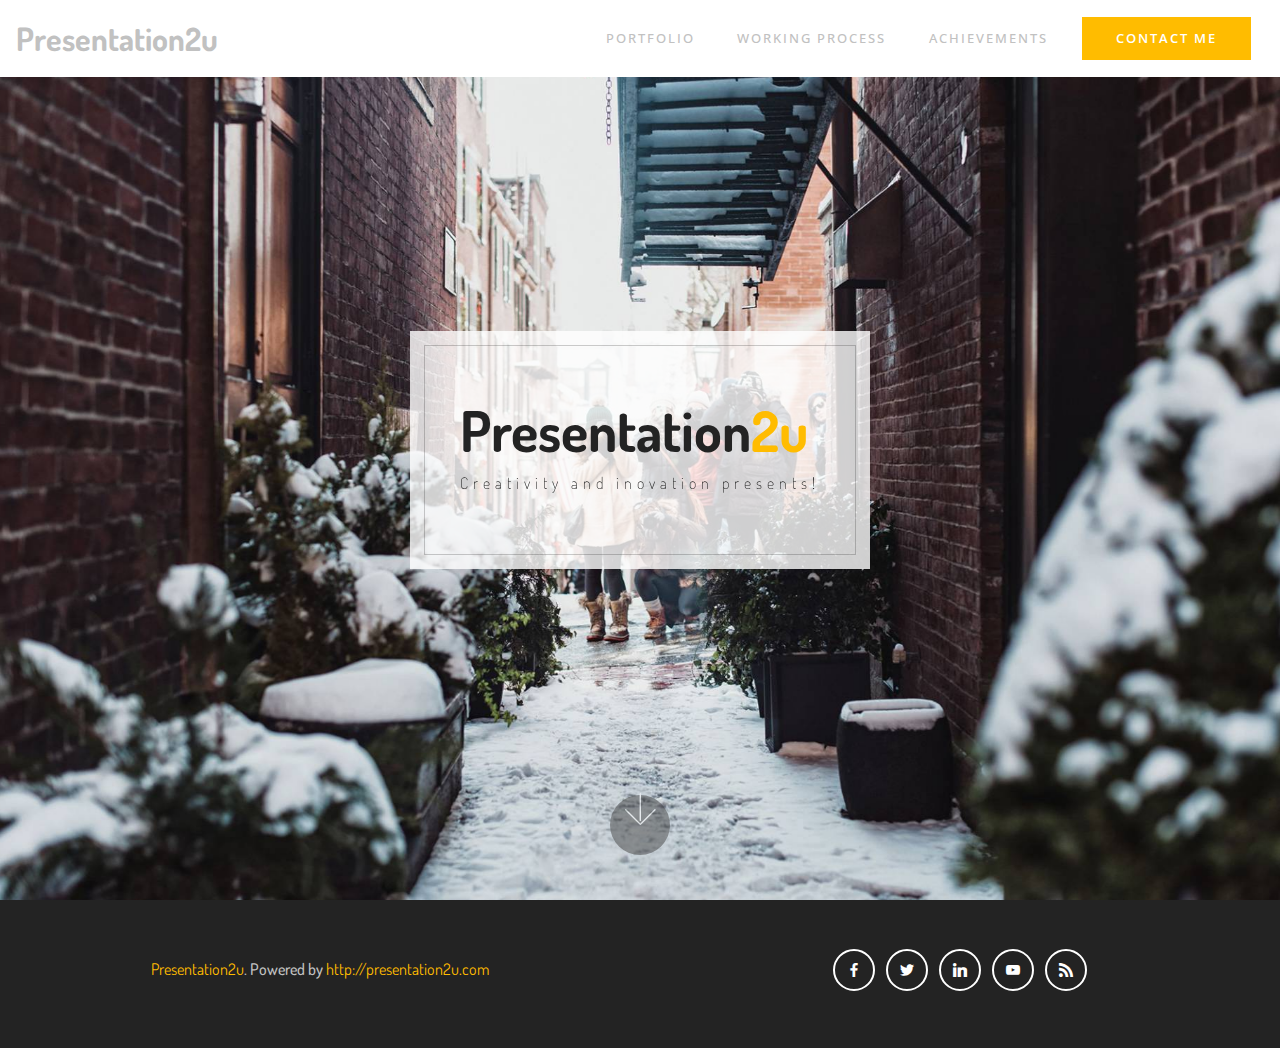
==== index.html @ e7192327 "create github pages" ====
<!DOCTYPE html>
<html>
<head>
  <!-- Site made with Mobirise Website Builder v4.4.0, https://mobirise.com -->
  <meta charset="UTF-8">
  <meta http-equiv="X-UA-Compatible" content="IE=edge">
  <meta name="generator" content="Mobirise v4.4.0, mobirise.com">
  <meta name="viewport" content="width=device-width, initial-scale=1">
  <link rel="shortcut icon" href="assets/images/202-copy-128x66.png" type="image/x-icon">
  <meta name="description" content="">
  <title>Home</title>
  <link rel="stylesheet" href="assets/web/assets/mobirise-icons/mobirise-icons.css">
  <link rel="stylesheet" href="assets/tether/tether.min.css">
  <link rel="stylesheet" href="assets/bootstrap/css/bootstrap.min.css">
  <link rel="stylesheet" href="assets/bootstrap/css/bootstrap-grid.min.css">
  <link rel="stylesheet" href="assets/bootstrap/css/bootstrap-reboot.min.css">
  <link rel="stylesheet" href="assets/socicon/css/styles.css">
  <link rel="stylesheet" href="assets/dropdown/css/style.css">
  <link rel="stylesheet" href="assets/theme/css/style.css">
  <link rel="stylesheet" href="assets/mobirise/css/mbr-additional.css" type="text/css">
  
  
  
</head>
<body>
<section class="menu cid-qBYhRzwflp" once="menu" id="menu2-0" data-rv-view="32">

    
    

    <nav class="navbar navbar-dropdown navbar-fixed-top navbar-expand-lg">
        <div class="navbar-brand">
            
            <span class="navbar-caption-wrap"><a class="navbar-caption text-warning display-2" href="https://mobirise.com">
                    Presentation2u</a></span>
        </div>
        <button class="navbar-toggler" type="button" data-toggle="collapse" data-target="#navbarSupportedContent" aria-controls="navbarNavAltMarkup" aria-expanded="false" aria-label="Toggle navigation">
            <div class="hamburger">
                <span></span>
                <span></span>
                <span></span>
                <span></span>
            </div>
        </button>
      <div class="collapse navbar-collapse" id="navbarSupportedContent">
            <ul class="navbar-nav nav-dropdown" data-app-modern-menu="true"><li class="nav-item">
                    <a class="nav-link link text-warning display-4" href="http://presentation2u.com/">PORTFOLIO</a>
                </li>
                <li class="nav-item">
                    <a class="nav-link link text-warning display-4" href="http://presentation2u.com/">WORKING PROCESS</a>
                </li>
                <li class="nav-item">
                    <a class="nav-link link text-warning display-4" href="http://presentation2u.com/">ACHIEVEMENTS</a>
                </li></ul>
            <div class="navbar-buttons mbr-section-btn"><a class="btn btn-md btn-primary display-4" href="page1.html">
                    CONTACT ME
                </a></div>
      </div>
    </nav>
</section>

<section class="cid-qBYjPBxUb4 mbr-fullscreen mbr-parallax-background" id="header1-7" data-rv-view="34">

    

    
    <div class="container text-center" data-stellar-background-ratio=".5">
      <div class="row slider-wrapper">
        <div class="col-md-12">
            <div class="slider-text  slider-text-two">
              <h2 class="mbr-section-title mbr-fonts-style mbr-bold align-center display-1">Presentation<span>2u</span>&nbsp;</h2>
              <h4 class="mbr-text mbr-fonts-style align-center display-7">Creativity and inovation presents!<br></h4><h4>
            </h4></div>
        </div>
      </div>
    </div>
    <div class="mbr-arrow hidden-sm-down" aria-hidden="true">
        <a href="#next">
            <i class="mbri-down mbr-iconfont"></i>
        </a>
    </div>
</section>

<section class="cid-qBYjPQIEq2" id="footer2-8" data-rv-view="37">

    

    
       <div class="container-fluid text-center">
           <div class="row justify-content-center">
             <div class="col-md-6 col-sm-12">
                 <h3 class="inner-text mbr-fonts-style content-text display-7">
                    <a href="http://presentation2u.com/" class="text-primary">Presentation2u</a>. Powered by <a href="http://presentation2u.com/" class="text-primary">http://presentation2u.com</a>
                 </h3>
             </div>
             <div class="social-media col-md-6 col-sm-12">
                  <ul>
                      <li>
                        <a class="icon-transition" href="#">
                          <span class="mbr-iconfont socicon-facebook socicon" media-simple="true"></span>
                        </a>
                      </li>
                      <li>
                        <a class="icon-transition" href="#">
                          <span class="mbr-iconfont socicon-twitter socicon" media-simple="true"></span>
                        </a>
                      </li>
                      <li>
                        <a class="icon-transition" href="#">
                          <span class="mbr-iconfont socicon-linkedin socicon" media-simple="true"></span>
                        </a>
                      </li>
                      <li>
                        <a class="icon-transition" href="#">
                          <span class="mbr-iconfont socicon-youtube socicon" media-simple="true"></span>
                        </a>
                      </li>
                      <li>
                        <a class="icon-transition" href="#">
                          <span class="mbr-iconfont socicon-rss socicon" style="" media-simple="true"></span>
                        </a>
                      </li>
                   </ul>
              </div>
    </div>
       </div>

</section>


  <script src="assets/web/assets/jquery/jquery.min.js"></script>
  <script src="assets/popper/popper.min.js"></script>
  <script src="assets/tether/tether.min.js"></script>
  <script src="assets/bootstrap/js/bootstrap.min.js"></script>
  <script src="assets/smooth-scroll/smooth-scroll.js"></script>
  <script src="assets/touch-swipe/jquery.touch-swipe.min.js"></script>
  <script src="assets/jarallax/jarallax.min.js"></script>
  <script src="assets/social-likes/social-likes.js"></script>
  <script src="assets/dropdown/js/script.min.js"></script>
  <script src="assets/theme/js/script.js"></script>
  
  
</body>
</html>
---- assets/web/assets/mobirise-icons/mobirise-icons.css ----
@font-face {
  font-family: 'MobiriseIcons';
  src:  url('mobirise-icons.eot?spat4u');
  src:  url('mobirise-icons.eot?spat4u#iefix') format('embedded-opentype'),
    url('mobirise-icons.ttf?spat4u') format('truetype'),
    url('mobirise-icons.woff?spat4u') format('woff'),
    url('mobirise-icons.svg?spat4u#MobiriseIcons') format('svg');
  font-weight: normal;
  font-style: normal;
}

[class^="mbri-"], [class*=" mbri-"] {
  /* use !important to prevent issues with browser extensions that change fonts */
  font-family: MobiriseIcons !important;
  speak: none;
  font-style: normal;
  font-weight: normal;
  font-variant: normal;
  text-transform: none;
  line-height: 1;

  /* Better Font Rendering =========== */
  -webkit-font-smoothing: antialiased;
  -moz-osx-font-smoothing: grayscale;
}

.mbri-add-submenu:before {
  content: "\e900";
}
.mbri-alert:before {
  content: "\e901";
}
.mbri-align-center:before {
  content: "\e902";
}
.mbri-align-justify:before {
  content: "\e903";
}
.mbri-align-left:before {
  content: "\e904";
}
.mbri-align-right:before {
  content: "\e905";
}
.mbri-android:before {
  content: "\e906";
}
.mbri-apple:before {
  content: "\e907";
}
.mbri-arrow-down:before {
  content: "\e908";
}
.mbri-arrow-next:before {
  content: "\e909";
}
.mbri-arrow-prev:before {
  content: "\e90a";
}
.mbri-arrow-up:before {
  content: "\e90b";
}
.mbri-bold:before {
  content: "\e90c";
}
.mbri-bookmark:before {
  content: "\e90d";
}
.mbri-bootstrap:before {
  content: "\e90e";
}
.mbri-briefcase:before {
  content: "\e90f";
}
.mbri-browse:before {
  content: "\e910";
}
.mbri-bulleted-list:before {
  content: "\e911";
}
.mbri-calendar:before {
  content: "\e912";
}
.mbri-camera:before {
  content: "\e913";
}
.mbri-cart-add:before {
  content: "\e914";
}
.mbri-cart-full:before {
  content: "\e915";
}
.mbri-cash:before {
  content: "\e916";
}
.mbri-change-style:before {
  content: "\e917";
}
.mbri-chat:before {
  content: "\e918";
}
.mbri-clock:before {
  content: "\e919";
}
.mbri-close:before {
  content: "\e91a";
}
.mbri-cloud:before {
  content: "\e91b";
}
.mbri-code:before {
  content: "\e91c";
}
.mbri-contact-form:before {
  content: "\e91d";
}
.mbri-credit-card:before {
  content: "\e91e";
}
.mbri-cursor-click:before {
  content: "\e91f";
}
.mbri-cust-feedback:before {
  content: "\e920";
}
.mbri-database:before {
  content: "\e921";
}
.mbri-delivery:before {
  content: "\e922";
}
.mbri-desktop:before {
  content: "\e923";
}
.mbri-devices:before {
  content: "\e924";
}
.mbri-down:before {
  content: "\e925";
}
.mbri-download:before {
  content: "\e989";
}
.mbri-drag-n-drop:before {
  content: "\e927";
}
.mbri-drag-n-drop2:before {
  content: "\e928";
}
.mbri-edit:before {
  content: "\e929";
}
.mbri-edit2:before {
  content: "\e92a";
}
.mbri-error:before {
  content: "\e92b";
}
.mbri-extension:before {
  content: "\e92c";
}
.mbri-features:before {
  content: "\e92d";
}
.mbri-file:before {
  content: "\e92e";
}
.mbri-flag:before {
  content: "\e92f";
}
.mbri-folder:before {
  content: "\e930";
}
.mbri-gift:before {
  content: "\e931";
}
.mbri-github:before {
  content: "\e932";
}
.mbri-globe:before {
  content: "\e933";
}
.mbri-globe-2:before {
  content: "\e934";
}
.mbri-growing-chart:before {
  content: "\e935";
}
.mbri-hearth:before {
  content: "\e936";
}
.mbri-help:before {
  content: "\e937";
}
.mbri-home:before {
  content: "\e938";
}
.mbri-hot-cup:before {
  content: "\e939";
}
.mbri-idea:before {
  content: "\e93a";
}
.mbri-image-gallery:before {
  content: "\e93b";
}
.mbri-image-slider:before {
  content: "\e93c";
}
.mbri-info:before {
  content: "\e93d";
}
.mbri-italic:before {
  content: "\e93e";
}
.mbri-key:before {
  content: "\e93f";
}
.mbri-laptop:before {
  content: "\e940";
}
.mbri-layers:before {
  content: "\e941";
}
.mbri-left-right:before {
  content: "\e942";
}
.mbri-left:before {
  content: "\e943";
}
.mbri-letter:before {
  content: "\e944";
}
.mbri-like:before {
  content: "\e945";
}
.mbri-link:before {
  content: "\e946";
}
.mbri-lock:before {
  content: "\e947";
}
.mbri-login:before {
  content: "\e948";
}
.mbri-logout:before {
  content: "\e949";
}
.mbri-magic-stick:before {
  content: "\e94a";
}
.mbri-map-pin:before {
  content: "\e94b";
}
.mbri-menu:before {
  content: "\e94c";
}
.mbri-mobile:before {
  content: "\e94d";
}
.mbri-mobile2:before {
  content: "\e94e";
}
.mbri-mobirise:before {
  content: "\e94f";
}
.mbri-more-horizontal:before {
  content: "\e950";
}
.mbri-more-vertical:before {
  content: "\e951";
}
.mbri-music:before {
  content: "\e952";
}
.mbri-new-file:before {
  content: "\e953";
}
.mbri-numbered-list:before {
  content: "\e954";
}
.mbri-opened-folder:before {
  content: "\e955";
}
.mbri-pages:before {
  content: "\e956";
}
.mbri-paper-plane:before {
  content: "\e957";
}
.mbri-paperclip:before {
  content: "\e958";
}
.mbri-photo:before {
  content: "\e959";
}
.mbri-photos:before {
  content: "\e95a";
}
.mbri-pin:before {
  content: "\e95b";
}
.mbri-play:before {
  content: "\e95c";
}
.mbri-plus:before {
  content: "\e95d";
}
.mbri-preview:before {
  content: "\e95e";
}
.mbri-print:before {
  content: "\e95f";
}
.mbri-protect:before {
  content: "\e960";
}
.mbri-question:before {
  content: "\e961";
}
.mbri-quote-left:before {
  content: "\e962";
}
.mbri-quote-right:before {
  content: "\e963";
}
.mbri-refresh:before {
  content: "\e964";
}
.mbri-responsive:before {
  content: "\e965";
}
.mbri-right:before {
  content: "\e966";
}
.mbri-rocket:before {
  content: "\e967";
}
.mbri-sad-face:before {
  content: "\e968";
}
.mbri-sale:before {
  content: "\e969";
}
.mbri-save:before {
  content: "\e96a";
}
.mbri-search:before {
  content: "\e96b";
}
.mbri-setting:before {
  content: "\e96c";
}
.mbri-setting2:before {
  content: "\e96d";
}
.mbri-setting3:before {
  content: "\e96e";
}
.mbri-share:before {
  content: "\e96f";
}
.mbri-shopping-bag:before {
  content: "\e970";
}
.mbri-shopping-basket:before {
  content: "\e971";
}
.mbri-shopping-cart:before {
  content: "\e972";
}
.mbri-sites:before {
  content: "\e973";
}
.mbri-smile-face:before {
  content: "\e974";
}
.mbri-speed:before {
  content: "\e975";
}
.mbri-star:before {
  content: "\e976";
}
.mbri-success:before {
  content: "\e977";
}
.mbri-sun:before {
  content: "\e978";
}
.mbri-sun2:before {
  content: "\e979";
}
.mbri-tablet:before {
  content: "\e97a";
}
.mbri-tablet-vertical:before {
  content: "\e97b";
}
.mbri-target:before {
  content: "\e97c";
}
.mbri-timer:before {
  content: "\e97d";
}
.mbri-to-ftp:before {
  content: "\e97e";
}
.mbri-to-local-drive:before {
  content: "\e97f";
}
.mbri-touch-swipe:before {
  content: "\e980";
}
.mbri-touch:before {
  content: "\e981";
}
.mbri-trash:before {
  content: "\e982";
}
.mbri-underline:before {
  content: "\e983";
}
.mbri-unlink:before {
  content: "\e984";
}
.mbri-unlock:before {
  content: "\e985";
}
.mbri-up-down:before {
  content: "\e986";
}
.mbri-up:before {
  content: "\e987";
}
.mbri-update:before {
  content: "\e988";
}
.mbri-upload:before {
 content: "\e926"; 
}
.mbri-user:before {
  content: "\e98a";
}
.mbri-user2:before {
  content: "\e98b";
}
.mbri-users:before {
  content: "\e98c";
}
.mbri-video:before {
  content: "\e98d";
}
.mbri-video-play:before {
  content: "\e98e";
}
.mbri-watch:before {
  content: "\e98f";
}
.mbri-website-theme:before {
  content: "\e990";
}
.mbri-wifi:before {
  content: "\e991";
}
.mbri-windows:before {
  content: "\e992";
}
.mbri-zoom-out:before {
  content: "\e993";
}
.mbri-redo:before {
  content: "\e994";
}
.mbri-undo:before {
  content: "\e995";
}
---- assets/socicon/css/styles.css ----
@charset "UTF-8";

@font-face {
  font-family: "socicon";
  src:url("../fonts/socicon.eot");
  src:url("../fonts/socicon.eot?#iefix") format("embedded-opentype"),
    url("../fonts/socicon.woff") format("woff"),
    url("../fonts/socicon.ttf") format("truetype"),
    url("../fonts/socicon.svg#socicon") format("svg");
  font-weight: normal;
  font-style: normal;

}

[data-icon]:before {
  font-family: "socicon" !important;
  content: attr(data-icon);
  font-style: normal !important;
  font-weight: normal !important;
  font-variant: normal !important;
  text-transform: none !important;
  speak: none;
  line-height: 1;
  -webkit-font-smoothing: antialiased;
  -moz-osx-font-smoothing: grayscale;
}

[class^="socicon-"]:before,
[class*=" socicon-"]:before {
  font-family: "socicon" !important;
  font-style: normal !important;
  font-weight: normal !important;
  font-variant: normal !important;
  text-transform: none !important;
  speak: none;
  line-height: 1;
  -webkit-font-smoothing: antialiased;
  -moz-osx-font-smoothing: grayscale;
}

.socicon-modelmayhem:before {
  content: "\e000";
}
.socicon-mixcloud:before {
  content: "\e001";
}
.socicon-drupal:before {
  content: "\e002";
}
.socicon-swarm:before {
  content: "\e003";
}
.socicon-istock:before {
  content: "\e004";
}
.socicon-yammer:before {
  content: "\e005";
}
.socicon-ello:before {
  content: "\e006";
}
.socicon-stackoverflow:before {
  content: "\e007";
}
.socicon-persona:before {
  content: "\e008";
}
.socicon-triplej:before {
  content: "\e009";
}
.socicon-houzz:before {
  content: "\e00a";
}
.socicon-rss:before {
  content: "\e00b";
}
.socicon-paypal:before {
  content: "\e00c";
}
.socicon-odnoklassniki:before {
  content: "\e00d";
}
.socicon-airbnb:before {
  content: "\e00e";
}
.socicon-periscope:before {
  content: "\e00f";
}
.socicon-outlook:before {
  content: "\e010";
}
.socicon-coderwall:before {
  content: "\e011";
}
.socicon-tripadvisor:before {
  content: "\e012";
}
.socicon-appnet:before {
  content: "\e013";
}
.socicon-goodreads:before {
  content: "\e014";
}
.socicon-tripit:before {
  content: "\e015";
}
.socicon-lanyrd:before {
  content: "\e016";
}
.socicon-slideshare:before {
  content: "\e017";
}
.socicon-buffer:before {
  content: "\e018";
}
.socicon-disqus:before {
  content: "\e019";
}
.socicon-vkontakte:before {
  content: "\e01a";
}
.socicon-whatsapp:before {
  content: "\e01b";
}
.socicon-patreon:before {
  content: "\e01c";
}
.socicon-storehouse:before {
  content: "\e01d";
}
.socicon-pocket:before {
  content: "\e01e";
}
.socicon-mail:before {
  content: "\e01f";
}
.socicon-blogger:before {
  content: "\e020";
}
.socicon-technorati:before {
  content: "\e021";
}
.socicon-reddit:before {
  content: "\e022";
}
.socicon-dribbble:before {
  content: "\e023";
}
.socicon-stumbleupon:before {
  content: "\e024";
}
.socicon-digg:before {
  content: "\e025";
}
.socicon-envato:before {
  content: "\e026";
}
.socicon-behance:before {
  content: "\e027";
}
.socicon-delicious:before {
  content: "\e028";
}
.socicon-deviantart:before {
  content: "\e029";
}
.socicon-forrst:before {
  content: "\e02a";
}
.socicon-play:before {
  content: "\e02b";
}
.socicon-zerply:before {
  content: "\e02c";
}
.socicon-wikipedia:before {
  content: "\e02d";
}
.socicon-apple:before {
  content: "\e02e";
}
.socicon-flattr:before {
  content: "\e02f";
}
.socicon-github:before {
  content: "\e030";
}
.socicon-renren:before {
  content: "\e031";
}
.socicon-friendfeed:before {
  content: "\e032";
}
.socicon-newsvine:before {
  content: "\e033";
}
.socicon-identica:before {
  content: "\e034";
}
.socicon-bebo:before {
  content: "\e035";
}
.socicon-zynga:before {
  content: "\e036";
}
.socicon-steam:before {
  content: "\e037";
}
.socicon-xbox:before {
  content: "\e038";
}
.socicon-windows:before {
  content: "\e039";
}
.socicon-qq:before {
  content: "\e03a";
}
.socicon-douban:before {
  content: "\e03b";
}
.socicon-meetup:before {
  content: "\e03c";
}
.socicon-playstation:before {
  content: "\e03d";
}
.socicon-android:before {
  content: "\e03e";
}
.socicon-snapchat:before {
  content: "\e03f";
}
.socicon-twitter:before {
  content: "\e040";
}
.socicon-facebook:before {
  content: "\e041";
}
.socicon-googleplus:before {
  content: "\e042";
}
.socicon-pinterest:before {
  content: "\e043";
}
.socicon-foursquare:before {
  content: "\e044";
}
.socicon-yahoo:before {
  content: "\e045";
}
.socicon-skype:before {
  content: "\e046";
}
.socicon-yelp:before {
  content: "\e047";
}
.socicon-feedburner:before {
  content: "\e048";
}
.socicon-linkedin:before {
  content: "\e049";
}
.socicon-viadeo:before {
  content: "\e04a";
}
.socicon-xing:before {
  content: "\e04b";
}
.socicon-myspace:before {
  content: "\e04c";
}
.socicon-soundcloud:before {
  content: "\e04d";
}
.socicon-spotify:before {
  content: "\e04e";
}
.socicon-grooveshark:before {
  content: "\e04f";
}
.socicon-lastfm:before {
  content: "\e050";
}
.socicon-youtube:before {
  content: "\e051";
}
.socicon-vimeo:before {
  content: "\e052";
}
.socicon-dailymotion:before {
  content: "\e053";
}
.socicon-vine:before {
  content: "\e054";
}
.socicon-flickr:before {
  content: "\e055";
}
.socicon-500px:before {
  content: "\e056";
}
.socicon-wordpress:before {
  content: "\e058";
}
.socicon-tumblr:before {
  content: "\e059";
}
.socicon-twitch:before {
  content: "\e05a";
}
.socicon-8tracks:before {
  content: "\e05b";
}
.socicon-amazon:before {
  content: "\e05c";
}
.socicon-icq:before {
  content: "\e05d";
}
.socicon-smugmug:before {
  content: "\e05e";
}
.socicon-ravelry:before {
  content: "\e05f";
}
.socicon-weibo:before {
  content: "\e060";
}
.socicon-baidu:before {
  content: "\e061";
}
.socicon-angellist:before {
  content: "\e062";
}
.socicon-ebay:before {
  content: "\e063";
}
.socicon-imdb:before {
  content: "\e064";
}
.socicon-stayfriends:before {
  content: "\e065";
}
.socicon-residentadvisor:before {
  content: "\e066";
}
.socicon-google:before {
  content: "\e067";
}
.socicon-yandex:before {
  content: "\e068";
}
.socicon-sharethis:before {
  content: "\e069";
}
.socicon-bandcamp:before {
  content: "\e06a";
}
.socicon-itunes:before {
  content: "\e06b";
}
.socicon-deezer:before {
  content: "\e06c";
}
.socicon-telegram:before {
  content: "\e06e";
}
.socicon-openid:before {
  content: "\e06f";
}
.socicon-amplement:before {
  content: "\e070";
}
.socicon-viber:before {
  content: "\e071";
}
.socicon-zomato:before {
  content: "\e072";
}
.socicon-draugiem:before {
  content: "\e074";
}
.socicon-endomodo:before {
  content: "\e075";
}
.socicon-filmweb:before {
  content: "\e076";
}
.socicon-stackexchange:before {
  content: "\e077";
}
.socicon-wykop:before {
  content: "\e078";
}
.socicon-teamspeak:before {
  content: "\e079";
}
.socicon-teamviewer:before {
  content: "\e07a";
}
.socicon-ventrilo:before {
  content: "\e07b";
}
.socicon-younow:before {
  content: "\e07c";
}
.socicon-raidcall:before {
  content: "\e07d";
}
.socicon-mumble:before {
  content: "\e07e";
}
.socicon-medium:before {
  content: "\e06d";
}
.socicon-bebee:before {
  content: "\e07f";
}
.socicon-hitbox:before {
  content: "\e080";
}
.socicon-reverbnation:before {
  content: "\e081";
}
.socicon-formulr:before {
  content: "\e082";
}
.socicon-instagram:before {
  content: "\e057";
}
.socicon-battlenet:before {
  content: "\e083";
}
.socicon-chrome:before {
  content: "\e084";
}
.socicon-discord:before {
  content: "\e086";
}
.socicon-issuu:before {
  content: "\e087";
}
.socicon-macos:before {
  content: "\e088";
}
.socicon-firefox:before {
  content: "\e089";
}
.socicon-opera:before {
  content: "\e08d";
}
.socicon-keybase:before {
  content: "\e090";
}
.socicon-alliance:before {
  content: "\e091";
}
.socicon-livejournal:before {
  content: "\e092";
}
.socicon-googlephotos:before {
  content: "\e093";
}
.socicon-horde:before {
  content: "\e094";
}
.socicon-etsy:before {
  content: "\e095";
}
.socicon-zapier:before {
  content: "\e096";
}
.socicon-google-scholar:before {
  content: "\e097";
}
.socicon-researchgate:before {
  content: "\e098";
}
.socicon-wechat:before {
  content: "\e099";
}
.socicon-strava:before {
  content: "\e09a";
}
.socicon-line:before {
  content: "\e09b";
}
.socicon-lyft:before {
  content: "\e09c";
}
.socicon-uber:before {
  content: "\e09d";
}
.socicon-songkick:before {
  content: "\e09e";
}
.socicon-viewbug:before {
  content: "\e09f";
}
.socicon-googlegroups:before {
  content: "\e0a0";
}
.socicon-quora:before {
  content: "\e073";
}
.socicon-diablo:before {
  content: "\e085";
}
.socicon-blizzard:before {
  content: "\e0a1";
}
.socicon-hearthstone:before {
  content: "\e08b";
}
.socicon-heroes:before {
  content: "\e08a";
}
.socicon-overwatch:before {
  content: "\e08c";
}
.socicon-warcraft:before {
  content: "\e08e";
}
.socicon-starcraft:before {
  content: "\e08f";
}
.socicon-beam:before {
  content: "\e0a2";
}
.socicon-curse:before {
  content: "\e0a3";
}
.socicon-player:before {
  content: "\e0a4";
}
.socicon-streamjar:before {
  content: "\e0a5";
}
.socicon-nintendo:before {
  content: "\e0a6";
}
.socicon-hellocoton:before {
  content: "\e0a7";
}
---- assets/dropdown/css/style.css ----
.navbar-dropdown {
  left: 0;
  padding: 0;
  position: absolute;
  right: 0;
  top: 0;
  transition: all 0.45s ease;
  z-index: 1030;
  background: #282828; }
  .navbar-dropdown .navbar-logo {
    margin-right: 0.8rem;
    transition: margin 0.3s ease-in-out;
    vertical-align: middle; }
    .navbar-dropdown .navbar-logo img {
      height: 3.125rem;
      transition: all 0.3s ease-in-out; }
    .navbar-dropdown .navbar-logo.mbr-iconfont {
      font-size: 3.125rem;
      line-height: 3.125rem; }
  .navbar-dropdown .navbar-caption {
    font-weight: 700;
    white-space: normal;
    vertical-align: -4px;
    line-height: 3.125rem !important; }
    .navbar-dropdown .navbar-caption, .navbar-dropdown .navbar-caption:hover {
      color: inherit;
      text-decoration: none; }
  .navbar-dropdown .mbr-iconfont + .navbar-caption {
    vertical-align: -1px; }
  .navbar-dropdown.navbar-fixed-top {
    position: fixed; }
  .navbar-dropdown .navbar-brand span {
    vertical-align: -4px; }
  .navbar-dropdown.bg-color.transparent {
    background: none; }
  .navbar-dropdown.navbar-short .navbar-brand {
    padding: 0.625rem 0; }
    .navbar-dropdown.navbar-short .navbar-brand span {
      vertical-align: -1px; }
  .navbar-dropdown.navbar-short .navbar-caption {
    line-height: 2.375rem !important;
    vertical-align: -2px; }
  .navbar-dropdown.navbar-short .navbar-logo {
    margin-right: 0.5rem; }
    .navbar-dropdown.navbar-short .navbar-logo img {
      height: 2.375rem; }
    .navbar-dropdown.navbar-short .navbar-logo.mbr-iconfont {
      font-size: 2.375rem;
      line-height: 2.375rem; }
  .navbar-dropdown.navbar-short .mbr-table-cell {
    height: 3.625rem; }
  .navbar-dropdown .navbar-close {
    left: 0.6875rem;
    position: fixed;
    top: 0.75rem;
    z-index: 1000; }
  .navbar-dropdown .hamburger-icon {
    content: "";
    display: inline-block;
    vertical-align: middle;
    width: 16px;
    -webkit-box-shadow: 0 -6px 0 1px #282828,0 0 0 1px #282828,0 6px 0 1px #282828;
    -moz-box-shadow: 0 -6px 0 1px #282828,0 0 0 1px #282828,0 6px 0 1px #282828;
    box-shadow: 0 -6px 0 1px #282828,0 0 0 1px #282828,0 6px 0 1px #282828; }

.dropdown-menu .dropdown-toggle[data-toggle="dropdown-submenu"]::after {
  border-bottom: 0.35em solid transparent;
  border-left: 0.35em solid;
  border-right: 0;
  border-top: 0.35em solid transparent;
  margin-left: 0.3rem; }

.dropdown-menu .dropdown-item:focus {
  outline: 0; }

.nav-dropdown {
  font-size: 0.75rem;
  font-weight: 500;
  height: auto !important; }
  .nav-dropdown .nav-btn {
    padding-left: 1rem; }
  .nav-dropdown .link {
    margin: .667em 1.667em;
    font-weight: 500;
    padding: 0;
    transition: color .2s ease-in-out; }
    .nav-dropdown .link.dropdown-toggle {
      margin-right: 2.583em; }
      .nav-dropdown .link.dropdown-toggle::after {
        margin-left: .25rem;
        border-top: 0.35em solid;
        border-right: 0.35em solid transparent;
        border-left: 0.35em solid transparent;
        border-bottom: 0; }
      .nav-dropdown .link.dropdown-toggle[aria-expanded="true"] {
        margin: 0;
        padding: 0.667em 3.263em  0.667em 1.667em; }
  .nav-dropdown .link::after,
  .nav-dropdown .dropdown-item::after {
    color: inherit; }
  .nav-dropdown .btn {
    font-size: 0.75rem;
    font-weight: 700;
    letter-spacing: 0;
    margin-bottom: 0;
    padding-left: 1.25rem;
    padding-right: 1.25rem; }
  .nav-dropdown .dropdown-menu {
    border-radius: 0;
    border: 0;
    left: 0;
    margin: 0;
    padding-bottom: 1.25rem;
    padding-top: 1.25rem;
    position: relative; }
  .nav-dropdown .dropdown-submenu {
    margin-left: 0.125rem;
    top: 0; }
  .nav-dropdown .dropdown-item {
    font-weight: 500;
    line-height: 2;
    padding: 0.3846em 4.615em 0.3846em 1.5385em;
    position: relative;
    transition: color .2s ease-in-out, background-color .2s ease-in-out; }
    .nav-dropdown .dropdown-item::after {
      margin-top: -0.3077em;
      position: absolute;
      right: 1.1538em;
      top: 50%; }
    .nav-dropdown .dropdown-item:focus, .nav-dropdown .dropdown-item:hover {
      background: none; }

@media (max-width: 767px) {
  .nav-dropdown.navbar-toggleable-sm {
    bottom: 0;
    display: none;
    left: 0;
    overflow-x: hidden;
    position: fixed;
    top: 0;
    transform: translateX(-100%);
    -ms-transform: translateX(-100%);
    -webkit-transform: translateX(-100%);
    width: 18.75rem;
    z-index: 999; } }
.nav-dropdown.navbar-toggleable-xl {
  bottom: 0;
  display: none;
  left: 0;
  overflow-x: hidden;
  position: fixed;
  top: 0;
  transform: translateX(-100%);
  -ms-transform: translateX(-100%);
  -webkit-transform: translateX(-100%);
  width: 18.75rem;
  z-index: 999; }

.nav-dropdown-sm {
  display: block !important;
  overflow-x: hidden;
  overflow: auto;
  padding-top: 3.875rem; }
  .nav-dropdown-sm::after {
    content: "";
    display: block;
    height: 3rem;
    width: 100%; }
  .nav-dropdown-sm.collapse.in ~ .navbar-close {
    display: block !important; }
  .nav-dropdown-sm.collapsing, .nav-dropdown-sm.collapse.in {
    transform: translateX(0);
    -ms-transform: translateX(0);
    -webkit-transform: translateX(0);
    transition: all 0.25s ease-out;
    -webkit-transition: all 0.25s ease-out;
    background: #282828; }
  .nav-dropdown-sm.collapsing[aria-expanded="false"] {
    transform: translateX(-100%);
    -ms-transform: translateX(-100%);
    -webkit-transform: translateX(-100%); }
  .nav-dropdown-sm .nav-item {
    display: block;
    margin-left: 0 !important;
    padding-left: 0; }
  .nav-dropdown-sm .link,
  .nav-dropdown-sm .dropdown-item {
    border-top: 1px dotted rgba(255, 255, 255, 0.1);
    font-size: 0.8125rem;
    line-height: 1.6;
    margin: 0 !important;
    padding: 0.875rem 2.4rem 0.875rem 1.5625rem !important;
    position: relative;
    white-space: normal; }
    .nav-dropdown-sm .link:focus, .nav-dropdown-sm .link:hover,
    .nav-dropdown-sm .dropdown-item:focus,
    .nav-dropdown-sm .dropdown-item:hover {
      background: rgba(0, 0, 0, 0.2) !important;
      color: #c0a375; }
  .nav-dropdown-sm .nav-btn {
    position: relative;
    padding: 1.5625rem 1.5625rem 0 1.5625rem; }
    .nav-dropdown-sm .nav-btn::before {
      border-top: 1px dotted rgba(255, 255, 255, 0.1);
      content: "";
      left: 0;
      position: absolute;
      top: 0;
      width: 100%; }
    .nav-dropdown-sm .nav-btn + .nav-btn {
      padding-top: 0.625rem; }
      .nav-dropdown-sm .nav-btn + .nav-btn::before {
        display: none; }
  .nav-dropdown-sm .btn {
    padding: 0.625rem 0; }
  .nav-dropdown-sm .dropdown-toggle[data-toggle="dropdown-submenu"]::after {
    margin-left: .25rem;
    border-top: 0.35em solid;
    border-right: 0.35em solid transparent;
    border-left: 0.35em solid transparent;
    border-bottom: 0; }
  .nav-dropdown-sm .dropdown-toggle[data-toggle="dropdown-submenu"][aria-expanded="true"]::after {
    border-top: 0;
    border-right: 0.35em solid transparent;
    border-left: 0.35em solid transparent;
    border-bottom: 0.35em solid; }
  .nav-dropdown-sm .dropdown-menu {
    margin: 0;
    padding: 0;
    position: relative;
    top: 0;
    left: 0;
    width: 100%;
    border: 0;
    float: none;
    border-radius: 0;
    background: none; }
  .nav-dropdown-sm .dropdown-submenu {
    left: 100%;
    margin-left: 0.125rem;
    margin-top: -1.25rem;
    top: 0; }

.navbar-toggleable-sm .nav-dropdown .dropdown-menu {
  position: absolute; }

.navbar-toggleable-sm .nav-dropdown .dropdown-submenu {
  left: 100%;
  margin-left: 0.125rem;
  margin-top: -1.25rem;
  top: 0; }

.navbar-toggleable-sm.opened .nav-dropdown .dropdown-menu {
  position: relative; }

.navbar-toggleable-sm.opened .nav-dropdown .dropdown-submenu {
  left: 0;
  margin-left: 00rem;
  margin-top: 0rem;
  top: 0; }

.is-builder .nav-dropdown.collapsing {
  transition: none !important; }

/*# sourceMappingURL=style.css.map */
---- assets/theme/css/style.css ----
.engine {
	position: absolute;
	text-indent: -2400px;
	text-align: center;
	padding: 0;
	top: 0;
	left: -2400px;
}/*!
 * Mobirise v4 theme (https://mobirise.com/)
 * Copyright 2017 Mobirise
 */
section {
  background-color: #eeeeee; }

section,
.container,
.container-fluid {
  position: relative;
  word-wrap: break-word; }

a.mbr-iconfont:hover {
  text-decoration: none; }

.article .lead p, .article .lead ul, .article .lead ol, .article .lead pre, .article .lead blockquote {
  margin-bottom: 0; }

a {
  font-style: normal;
  font-weight: 400;
  cursor: pointer; }
  a, a:hover {
    text-decoration: none; }

figure {
  margin-bottom: 0; }

body {
  color: #232323; }

h1, h2, h3, h4, h5, h6,
.h1, .h2, .h3, .h4, .h5, .h6,
.display-1, .display-2, .display-3, .display-4 {
  line-height: 1;
  word-break: break-word;
  word-wrap: break-word; }

b, strong {
  font-weight: bold; }

blockquote {
  padding: 10px 0 10px 20px;
  position: relative;
  border-left: 2px solid;
  border-color: #ff3366; }

input:-webkit-autofill, input:-webkit-autofill:hover, input:-webkit-autofill:focus, input:-webkit-autofill:active {
  transition-delay: 9999s;
  transition-property: background-color, color; }

textarea[type="hidden"] {
  display: none; }

body {
  position: relative; }

section {
  background-position: 50% 50%;
  background-repeat: no-repeat;
  background-size: cover; }
  section .mbr-background-video,
  section .mbr-background-video-preview {
    position: absolute;
    bottom: 0;
    left: 0;
    right: 0;
    top: 0; }

.hidden {
  visibility: hidden; }

.mbr-z-index20 {
  z-index: 20; }

/*! Base colors */
.mbr-white {
  color: #ffffff; }

.mbr-black {
  color: #000000; }

.mbr-bg-white {
  background-color: #ffffff; }

.mbr-bg-black {
  background-color: #000000; }

/*! Text-aligns */
.align-left {
  text-align: left; }

.align-center {
  text-align: center; }

.align-right {
  text-align: right; }

@media (max-width: 767px) {
  .align-left, .align-center, .align-right, .mbr-section-btn, .mbr-section-title {
    text-align: center; } }
/*! Font-weight  */
.mbr-light {
  font-weight: 300; }

.mbr-regular {
  font-weight: 400; }

.mbr-semibold {
  font-weight: 500; }

.mbr-bold {
  font-weight: 700; }

/*! Media  */
.media-size-item {
  -webkit-flex: 1 1 auto;
  -moz-flex: 1 1 auto;
  -ms-flex: 1 1 auto;
  -o-flex: 1 1 auto;
  flex: 1 1 auto; }

.media-content {
  -webkit-flex-basis: 100%;
  flex-basis: 100%; }

.media-container-row {
  display: -ms-flexbox;
  display: -webkit-flex;
  display: flex;
  -webkit-flex-direction: row;
  -ms-flex-direction: row;
  flex-direction: row;
  -webkit-flex-wrap: wrap;
  -ms-flex-wrap: wrap;
  flex-wrap: wrap;
  -webkit-justify-content: center;
  -ms-flex-pack: center;
  justify-content: center;
  -webkit-align-content: center;
  -ms-flex-line-pack: center;
  align-content: center;
  -webkit-align-items: start;
  -ms-flex-align: start;
  align-items: start; }
  .media-container-row .media-size-item {
    width: 400px; }

.media-container-column {
  display: -ms-flexbox;
  display: -webkit-flex;
  display: flex;
  -webkit-flex-direction: column;
  -ms-flex-direction: column;
  flex-direction: column;
  -webkit-flex-wrap: wrap;
  -ms-flex-wrap: wrap;
  flex-wrap: wrap;
  -webkit-justify-content: center;
  -ms-flex-pack: center;
  justify-content: center;
  -webkit-align-content: center;
  -ms-flex-line-pack: center;
  align-content: center;
  -webkit-align-items: stretch;
  -ms-flex-align: stretch;
  align-items: stretch; }
  .media-container-column > * {
    width: 100%; }

@media (min-width: 992px) {
  .media-container-row {
    -webkit-flex-wrap: nowrap;
    -ms-flex-wrap: nowrap;
    flex-wrap: nowrap; } }
figure {
  overflow: hidden; }

figure[mbr-media-size] {
  transition: width 0.1s; }

.mbr-figure img, .mbr-figure iframe {
  display: block;
  width: 100%; }

.card {
  background-color: transparent;
  border: none; }

.card-img {
  text-align: center;
  flex-shrink: 0; }

.media {
  max-width: 100%;
  margin: 0 auto; }

.mbr-figure {
  -ms-flex-item-align: center;
  -ms-grid-row-align: center;
  -webkit-align-self: center;
  align-self: center; }

.media-container > div {
  max-width: 100%; }

.mbr-figure img, .card-img img {
  width: 100%; }

@media (max-width: 991px) {
  .media-size-item {
    width: auto !important; }

  .media {
    width: auto; }

  .mbr-figure {
    width: 100% !important; } }
/*! Buttons */
.mbr-section-btn {
  margin-left: -.25rem;
  margin-right: -.25rem;
  font-size: 0; }

nav .mbr-section-btn {
  margin-left: 0rem;
  margin-right: 0rem; }

/*! Btn icon margin */
.btn .mbr-iconfont, .btn.btn-sm .mbr-iconfont {
  cursor: pointer;
  margin-right: 0.5rem; }

.btn.btn-md .mbr-iconfont, .btn.btn-md .mbr-iconfont {
  margin-right: 0.8rem; }

.mbr-regular {
  font-weight: 400; }

.mbr-semibold {
  font-weight: 500; }

.mbr-bold {
  font-weight: 700; }

[type="submit"] {
  -webkit-appearance: none; }

/*! Full-screen */
.mbr-fullscreen .mbr-overlay {
  min-height: 100vh; }

.mbr-fullscreen {
  display: flex;
  display: -webkit-flex;
  display: -moz-flex;
  display: -ms-flex;
  display: -o-flex;
  align-items: center;
  -webkit-align-items: center;
  min-height: 100vh;
  padding-top: 3rem;
  padding-bottom: 3rem; }

/*! Map */
.map {
  height: 25rem;
  position: relative; }
  .map iframe {
    width: 100%;
    height: 100%; }

/* Form */
.form-asterisk {
  font-family: initial;
  position: absolute;
  top: -2px;
  font-weight: normal; }

/*! Scroll to top arrow */
.mbr-arrow-up {
  bottom: 25px;
  right: 90px;
  position: fixed;
  text-align: right;
  z-index: 5000;
  color: #ffffff;
  font-size: 32px;
  transform: rotate(180deg);
  -webkit-transform: rotate(180deg); }

.mbr-arrow-up a {
  background: rgba(0, 0, 0, 0.2);
  border-radius: 3px;
  color: #fff;
  display: inline-block;
  height: 60px;
  width: 60px;
  outline-style: none !important;
  position: relative;
  text-decoration: none;
  transition: all .3s ease-in-out;
  cursor: pointer;
  text-align: center; }
  .mbr-arrow-up a:hover {
    background-color: rgba(0, 0, 0, 0.4); }
  .mbr-arrow-up a i {
    line-height: 60px; }

.mbr-arrow-up-icon {
  display: block;
  color: #fff; }

.mbr-arrow-up-icon::before {
  content: "\203a";
  display: inline-block;
  font-family: serif;
  font-size: 32px;
  line-height: 1;
  font-style: normal;
  position: relative;
  top: 6px;
  left: -4px;
  -webkit-transform: rotate(-90deg);
  transform: rotate(-90deg); }

/*! Arrow Down */
.mbr-arrow {
  position: absolute;
  bottom: 45px;
  left: 50%;
  width: 60px;
  height: 60px;
  cursor: pointer;
  background-color: rgba(80, 80, 80, 0.5);
  border-radius: 50%;
  -webkit-transform: translateX(-50%);
  transform: translateX(-50%); }
  .mbr-arrow > a {
    display: inline-block;
    text-decoration: none;
    outline-style: none;
    -webkit-animation: arrowdown 1.7s ease-in-out infinite;
    animation: arrowdown 1.7s ease-in-out infinite; }
    .mbr-arrow > a > i {
      position: absolute;
      top: -2px;
      left: 15px;
      font-size: 2rem; }

@keyframes arrowdown {
  0% {
    transform: translateY(0px);
    -webkit-transform: translateY(0px); }
  50% {
    transform: translateY(-5px);
    -webkit-transform: translateY(-5px); }
  100% {
    transform: translateY(0px);
    -webkit-transform: translateY(0px); } }
@-webkit-keyframes arrowdown {
  0% {
    transform: translateY(0px);
    -webkit-transform: translateY(0px); }
  50% {
    transform: translateY(-5px);
    -webkit-transform: translateY(-5px); }
  100% {
    transform: translateY(0px);
    -webkit-transform: translateY(0px); } }
@media (max-width: 500px) {
  .mbr-arrow-up {
    left: 50%;
    right: auto;
    transform: translateX(-50%) rotate(180deg);
    -webkit-transform: translateX(-50%) rotate(180deg); } }
/*Gradients animation*/
@keyframes gradient-animation {
  from {
    background-position: 0% 100%;
    animation-timing-function: ease-in-out; }
  to {
    background-position: 100% 0%;
    animation-timing-function: ease-in-out; } }
@-webkit-keyframes gradient-animation {
  from {
    background-position: 0% 100%;
    animation-timing-function: ease-in-out; }
  to {
    background-position: 100% 0%;
    animation-timing-function: ease-in-out; } }
.bg-gradient {
  background-size: 200% 200%;
  animation: gradient-animation 5s infinite alternate;
  -webkit-animation: gradient-animation 5s infinite alternate; }

.menu .navbar-brand {
  display: -webkit-flex; }
  .menu .navbar-brand span {
    display: flex;
    display: -webkit-flex; }
  .menu .navbar-brand .navbar-caption-wrap {
    display: -webkit-flex; }
  .menu .navbar-brand .navbar-logo img {
    display: -webkit-flex; }
@media (min-width: 768px) and (max-width: 991px) {
  .menu .navbar-toggleable-sm .navbar-nav {
    display: -webkit-box;
    display: -webkit-flex;
    display: -ms-flexbox; } }
@media (min-width: 992px) {
  .menu .navbar-nav.nav-dropdown {
    display: -webkit-flex; }
  .menu .navbar-toggleable-sm .navbar-collapse {
    display: -webkit-flex !important; } }

/*# sourceMappingURL=style.css.map */
---- assets/mobirise/css/mbr-additional.css ----
@import url(https://fonts.googleapis.com/css?family=Dosis:200,300,400,500,600,700,800);
@import url(https://fonts.googleapis.com/css?family=Open+Sans:300,300i,400,400i,600,600i,700,700i,800,800i);





body {
  font-family: Dosis;
  font-style: normal;
  line-height: 1.5;
}
.mbr-section-title {
  font-style: normal;
  line-height: 1.2;
}
.mbr-section-subtitle {
  line-height: 1.3;
}
.mbr-text {
  font-style: normal;
  line-height: 1.6;
}
.display-1 {
  font-family: 'Dosis', sans-serif;
  font-size: 3.5rem;
}
.display-1 > .mbr-iconfont {
  font-size: 5.6rem;
}
.display-2 {
  font-family: 'Dosis', sans-serif;
  font-size: 2rem;
}
.display-2 > .mbr-iconfont {
  font-size: 3.2rem;
}
.display-4 {
  font-family: 'Open Sans', sans-serif;
  font-size: 0.8rem;
}
.display-4 > .mbr-iconfont {
  font-size: 1.28rem;
}
.display-5 {
  font-family: 'Dosis', sans-serif;
  font-size: 1.4rem;
}
.display-5 > .mbr-iconfont {
  font-size: 2.24rem;
}
.display-7 {
  font-family: 'Dosis', sans-serif;
  font-size: 1rem;
}
.display-7 > .mbr-iconfont {
  font-size: 1.6rem;
}
/* ---- Fluid typography for mobile devices ---- */
/* 1.4 - font scale ratio ( bootstrap == 1.42857 ) */
/* 100vw - current viewport width */
/* (48 - 20)  48 == 48rem == 768px, 20 == 20rem == 320px(minimal supported viewport) */
/* 0.65 - min scale variable, may vary */
@media (max-width: 768px) {
  .display-1 {
    font-size: 2.8rem;
    font-size: calc( 1.875rem + (3.5 - 1.875) * ((100vw - 20rem) / (48 - 20)));
    line-height: calc( 1.4 * (1.875rem + (3.5 - 1.875) * ((100vw - 20rem) / (48 - 20))));
  }
  .display-2 {
    font-size: 1.6rem;
    font-size: calc( 1.35rem + (2 - 1.35) * ((100vw - 20rem) / (48 - 20)));
    line-height: calc( 1.4 * (1.35rem + (2 - 1.35) * ((100vw - 20rem) / (48 - 20))));
  }
  .display-4 {
    font-size: 0.64rem;
    font-size: calc( 0.93rem + (0.8 - 0.93) * ((100vw - 20rem) / (48 - 20)));
    line-height: calc( 1.4 * (0.93rem + (0.8 - 0.93) * ((100vw - 20rem) / (48 - 20))));
  }
  .display-5 {
    font-size: 1.12rem;
    font-size: calc( 1.14rem + (1.4 - 1.14) * ((100vw - 20rem) / (48 - 20)));
    line-height: calc( 1.4 * (1.14rem + (1.4 - 1.14) * ((100vw - 20rem) / (48 - 20))));
  }
}
/* Buttons */
.btn {
  border-radius: 0;
  font-weight: 600;
  border-width: 2px;
  font-style: normal;
  letter-spacing: 2px;
  margin: .4rem .8rem;
  white-space: normal;
  -webkit-transition: all 0.3s ease-in-out;
  -moz-transition: all 0.3s ease-in-out;
  transition: all 0.3s ease-in-out;
  padding: 0.8rem 2rem;
  border-radius: 0px;
  display: inline-flex;
  align-items: center;
  justify-content: center;
  word-break: break-word;
}
.btn-sm {
  font-weight: 600;
  letter-spacing: 2px;
  -webkit-transition: all 0.3s ease-in-out;
  -moz-transition: all 0.3s ease-in-out;
  transition: all 0.3s ease-in-out;
  padding: 0.5rem 1.5rem;
  border-radius: 0px;
}
.btn-md {
  font-weight: 600;
  letter-spacing: 2px;
  margin: .4rem .8rem !important;
  -webkit-transition: all 0.3s ease-in-out;
  -moz-transition: all 0.3s ease-in-out;
  transition: all 0.3s ease-in-out;
  padding: 0.8rem 2rem;
  border-radius: 0px;
}
.btn-lg {
  font-weight: 600;
  letter-spacing: 2px;
  margin: .4rem .8rem !important;
  -webkit-transition: all 0.3s ease-in-out;
  -moz-transition: all 0.3s ease-in-out;
  transition: all 0.3s ease-in-out;
  padding: 0.8rem 2rem;
  border-radius: 0px;
}
.bg-primary {
  background-color: #ffbc00 !important;
}
.bg-success {
  background-color: #36d88a !important;
}
.bg-info {
  background-color: #ff4100 !important;
}
.bg-warning {
  background-color: #c1c1c1 !important;
}
.bg-danger {
  background-color: #444444 !important;
}
.btn-primary,
.btn-primary:active,
.btn-primary.active {
  background-color: #ffbc00;
  border-color: #ffbc00;
  color: #ffffff;
}
.btn-primary:hover,
.btn-primary:focus,
.btn-primary.focus {
  color: #ffffff;
  background-color: #b38400;
  border-color: #b38400;
}
.btn-primary.disabled,
.btn-primary:disabled {
  color: #ffffff !important;
  background-color: #b38400 !important;
  border-color: #b38400 !important;
}
.btn-secondary,
.btn-secondary:active,
.btn-secondary.active {
  background-color: #3e97d1;
  border-color: #3e97d1;
  color: #ffffff;
}
.btn-secondary:hover,
.btn-secondary:focus,
.btn-secondary.focus {
  color: #ffffff;
  background-color: #256e9d;
  border-color: #256e9d;
}
.btn-secondary.disabled,
.btn-secondary:disabled {
  color: #ffffff !important;
  background-color: #256e9d !important;
  border-color: #256e9d !important;
}
.btn-info,
.btn-info:active,
.btn-info.active {
  background-color: #ff4100;
  border-color: #ff4100;
  color: #ffffff;
}
.btn-info:hover,
.btn-info:focus,
.btn-info.focus {
  color: #ffffff;
  background-color: #b32d00;
  border-color: #b32d00;
}
.btn-info.disabled,
.btn-info:disabled {
  color: #ffffff !important;
  background-color: #b32d00 !important;
  border-color: #b32d00 !important;
}
.btn-success,
.btn-success:active,
.btn-success.active {
  background-color: #36d88a;
  border-color: #36d88a;
  color: #ffffff;
}
.btn-success:hover,
.btn-success:focus,
.btn-success.focus {
  color: #ffffff;
  background-color: #1fa263;
  border-color: #1fa263;
}
.btn-success.disabled,
.btn-success:disabled {
  color: #ffffff !important;
  background-color: #1fa263 !important;
  border-color: #1fa263 !important;
}
.btn-warning,
.btn-warning:active,
.btn-warning.active {
  background-color: #c1c1c1;
  border-color: #c1c1c1;
  color: #ffffff;
}
.btn-warning:hover,
.btn-warning:focus,
.btn-warning.focus {
  color: #ffffff;
  background-color: #9b9b9b;
  border-color: #9b9b9b;
}
.btn-warning.disabled,
.btn-warning:disabled {
  color: #ffffff !important;
  background-color: #9b9b9b !important;
  border-color: #9b9b9b !important;
}
.btn-danger,
.btn-danger:active,
.btn-danger.active {
  background-color: #444444;
  border-color: #444444;
  color: #ffffff;
}
.btn-danger:hover,
.btn-danger:focus,
.btn-danger.focus {
  color: #ffffff;
  background-color: #1e1e1e;
  border-color: #1e1e1e;
}
.btn-danger.disabled,
.btn-danger:disabled {
  color: #ffffff !important;
  background-color: #1e1e1e !important;
  border-color: #1e1e1e !important;
}
.btn-white {
  color: #333333 !important;
}
.btn-white,
.btn-white:active,
.btn-white.active {
  background-color: #ffffff;
  border-color: #ffffff;
  color: #ffffff;
}
.btn-white:hover,
.btn-white:focus,
.btn-white.focus {
  color: #ffffff;
  background-color: #d4d4d4;
  border-color: #d4d4d4;
}
.btn-white.disabled,
.btn-white:disabled {
  color: #ffffff !important;
  background-color: #d4d4d4 !important;
  border-color: #d4d4d4 !important;
}
.btn-black,
.btn-black:active,
.btn-black.active {
  background-color: #333333;
  border-color: #333333;
  color: #ffffff;
}
.btn-black:hover,
.btn-black:focus,
.btn-black.focus {
  color: #ffffff;
  background-color: #0d0d0d;
  border-color: #0d0d0d;
}
.btn-black.disabled,
.btn-black:disabled {
  color: #ffffff !important;
  background-color: #0d0d0d !important;
  border-color: #0d0d0d !important;
}
.btn-primary-outline,
.btn-primary-outline:active,
.btn-primary-outline.active {
  background: none;
  border-color: #997100;
  color: #997100;
}
.btn-primary-outline:hover,
.btn-primary-outline:focus,
.btn-primary-outline.focus {
  color: #ffffff;
  background-color: #ffbc00;
  border-color: #ffbc00;
}
.btn-primary-outline.disabled,
.btn-primary-outline:disabled {
  color: #ffffff !important;
  background-color: #ffbc00 !important;
  border-color: #ffbc00 !important;
}
.btn-secondary-outline,
.btn-secondary-outline:active,
.btn-secondary-outline.active {
  background: none;
  border-color: #215f88;
  color: #215f88;
}
.btn-secondary-outline:hover,
.btn-secondary-outline:focus,
.btn-secondary-outline.focus {
  color: #ffffff;
  background-color: #3e97d1;
  border-color: #3e97d1;
}
.btn-secondary-outline.disabled,
.btn-secondary-outline:disabled {
  color: #ffffff !important;
  background-color: #3e97d1 !important;
  border-color: #3e97d1 !important;
}
.btn-info-outline,
.btn-info-outline:active,
.btn-info-outline.active {
  background: none;
  border-color: #992700;
  color: #992700;
}
.btn-info-outline:hover,
.btn-info-outline:focus,
.btn-info-outline.focus {
  color: #ffffff;
  background-color: #ff4100;
  border-color: #ff4100;
}
.btn-info-outline.disabled,
.btn-info-outline:disabled {
  color: #ffffff !important;
  background-color: #ff4100 !important;
  border-color: #ff4100 !important;
}
.btn-success-outline,
.btn-success-outline:active,
.btn-success-outline.active {
  background: none;
  border-color: #1b8d56;
  color: #1b8d56;
}
.btn-success-outline:hover,
.btn-success-outline:focus,
.btn-success-outline.focus {
  color: #ffffff;
  background-color: #36d88a;
  border-color: #36d88a;
}
.btn-success-outline.disabled,
.btn-success-outline:disabled {
  color: #ffffff !important;
  background-color: #36d88a !important;
  border-color: #36d88a !important;
}
.btn-warning-outline,
.btn-warning-outline:active,
.btn-warning-outline.active {
  background: none;
  border-color: #8e8e8e;
  color: #8e8e8e;
}
.btn-warning-outline:hover,
.btn-warning-outline:focus,
.btn-warning-outline.focus {
  color: #ffffff;
  background-color: #c1c1c1;
  border-color: #c1c1c1;
}
.btn-warning-outline.disabled,
.btn-warning-outline:disabled {
  color: #ffffff !important;
  background-color: #c1c1c1 !important;
  border-color: #c1c1c1 !important;
}
.btn-danger-outline,
.btn-danger-outline:active,
.btn-danger-outline.active {
  background: none;
  border-color: #111111;
  color: #111111;
}
.btn-danger-outline:hover,
.btn-danger-outline:focus,
.btn-danger-outline.focus {
  color: #ffffff;
  background-color: #444444;
  border-color: #444444;
}
.btn-danger-outline.disabled,
.btn-danger-outline:disabled {
  color: #ffffff !important;
  background-color: #444444 !important;
  border-color: #444444 !important;
}
.btn-black-outline,
.btn-black-outline:active,
.btn-black-outline.active {
  background: none;
  border-color: #000000;
  color: #000000;
}
.btn-black-outline:hover,
.btn-black-outline:focus,
.btn-black-outline.focus {
  color: #ffffff;
  background-color: #333333;
  border-color: #333333;
}
.btn-black-outline.disabled,
.btn-black-outline:disabled {
  color: #ffffff !important;
  background-color: #333333 !important;
  border-color: #333333 !important;
}
.btn-white-outline,
.btn-white-outline:active,
.btn-white-outline.active {
  background: none;
  border-color: #ffffff;
  color: #ffffff;
}
.btn-white-outline:hover,
.btn-white-outline:focus,
.btn-white-outline.focus {
  color: #333333;
  background-color: #ffffff;
  border-color: #ffffff;
}
.text-primary {
  color: #ffbc00 !important;
}
.text-secondary {
  color: #3e97d1 !important;
}
.text-success {
  color: #36d88a !important;
}
.text-info {
  color: #ff4100 !important;
}
.text-warning {
  color: #c1c1c1 !important;
}
.text-danger {
  color: #444444 !important;
}
.text-white {
  color: #ffffff !important;
}
.text-black {
  color: #000000 !important;
}
a.text-primary:hover,
a.text-primary:focus {
  color: #997100 !important;
}
a.text-secondary:hover,
a.text-secondary:focus {
  color: #215f88 !important;
}
a.text-success:hover,
a.text-success:focus {
  color: #1b8d56 !important;
}
a.text-info:hover,
a.text-info:focus {
  color: #992700 !important;
}
a.text-warning:hover,
a.text-warning:focus {
  color: #8e8e8e !important;
}
a.text-danger:hover,
a.text-danger:focus {
  color: #111111 !important;
}
a.text-white:hover,
a.text-white:focus {
  color: #b3b3b3 !important;
}
a.text-black:hover,
a.text-black:focus {
  color: #4d4d4d !important;
}
.alert-success {
  background-color: #70c770;
}
.alert-info {
  background-color: #ff4100;
}
.alert-warning {
  background-color: #c1c1c1;
}
.alert-danger {
  background-color: #444444;
}
.mbr-gallery-filter li.active .btn {
  background-color: #ffbc00;
  border-color: #ffbc00;
  color: #ffffff;
}
.mbr-gallery-filter li.active .btn:focus {
  box-shadow: none;
}
.btn-form {
  border-radius: 0;
}
.btn-form:hover {
  cursor: pointer;
}
a,
a:hover {
  color: #ffbc00;
}
.mbr-plan-header.bg-primary .mbr-plan-subtitle,
.mbr-plan-header.bg-primary .mbr-plan-price-desc {
  color: #fff2cc;
}
.mbr-plan-header.bg-success .mbr-plan-subtitle,
.mbr-plan-header.bg-success .mbr-plan-price-desc {
  color: #e1f9ed;
}
.mbr-plan-header.bg-info .mbr-plan-subtitle,
.mbr-plan-header.bg-info .mbr-plan-price-desc {
  color: #ffd9cc;
}
.mbr-plan-header.bg-warning .mbr-plan-subtitle,
.mbr-plan-header.bg-warning .mbr-plan-price-desc {
  color: #ffffff;
}
.mbr-plan-header.bg-danger .mbr-plan-subtitle,
.mbr-plan-header.bg-danger .mbr-plan-price-desc {
  color: #b7b7b7;
}
/* Scroll to top button*/
.scrollToTop_wraper {
  opacity: 0 !important;
}
/* Others*/
.note-check a[data-value=Rubik] {
  font-style: normal;
}
.mbr-arrow {
  background-color: #444444;
  opacity: .5;
  transition: .3s;
}
.mbr-arrow a {
  color: #ffffff;
}
.mbr-arrow:hover {
  opacity: .7;
}
.form-control-label {
  position: relative;
  cursor: pointer;
  margin-bottom: .357em;
  padding: 0;
}
.alert {
  color: #ffffff;
  border-radius: 0;
  border: 0;
  font-size: .875rem;
  line-height: 1.5;
  margin-bottom: 1.875rem;
  padding: 1.25rem;
  position: relative;
}
.alert.alert-form::after {
  background-color: inherit;
  bottom: -7px;
  content: "";
  display: block;
  height: 14px;
  left: 50%;
  margin-left: -7px;
  position: absolute;
  transform: rotate(45deg);
  width: 14px;
}
.form-control {
  background-color: #f5f5f5;
  box-shadow: none;
  color: #565656;
  font-family: 'Dosis', sans-serif;
  font-size: 1rem;
  line-height: 1.43;
  min-height: 3.5em;
  padding: 1.07em .5em;
}
.form-control > .mbr-iconfont {
  font-size: 1.6rem;
}
.form-control,
.form-control:focus {
  border: 1px solid #e8e8e8;
}
.form-active .form-control:invalid {
  border-color: red;
}
.mbr-overlay {
  background-color: #000;
  bottom: 0;
  left: 0;
  opacity: .5;
  position: absolute;
  right: 0;
  top: 0;
  z-index: 0;
}
blockquote {
  font-style: italic;
  padding: 10px 0 10px 20px;
  font-size: 1.09rem;
  position: relative;
  border-color: #ffbc00;
  border-width: 3px;
}
ul,
ol,
pre,
blockquote {
  margin-bottom: 2.3125rem;
}
pre {
  background: #f4f4f4;
  padding: 10px 24px;
  white-space: pre-wrap;
}
.inactive {
  -webkit-user-select: none;
  -moz-user-select: none;
  -ms-user-select: none;
  user-select: none;
  pointer-events: none;
  -webkit-user-drag: none;
  user-drag: none;
}
.mbr-section__comments .row {
  justify-content: center;
}
/* Forms */
.mbr-form .btn {
  margin: .4rem 0;
}
@media (max-width: 767px) {
  .btn {
    font-size: .75rem !important;
  }
  .btn .mbr-iconfont {
    font-size: 1rem !important;
  }
}
/* Social block */
.btn-social {
  font-size: 20px;
  border-radius: 50%;
  padding: 0;
  width: 44px;
  height: 44px;
  line-height: 44px;
  text-align: center;
  position: relative;
  border: 2px solid #c0a375;
  border-color: #ffbc00;
  color: #232323;
  cursor: pointer;
}
.btn-social i {
  top: 0;
  line-height: 44px;
  width: 44px;
}
.btn-social:hover {
  color: #fff;
  background: #ffbc00;
}
.btn-social + .btn {
  margin-left: .1rem;
}
/* Footer */
.mbr-footer-content li::before,
.mbr-footer .mbr-contacts li::before {
  background: #ffbc00;
}
.mbr-footer-content li a:hover,
.mbr-footer .mbr-contacts li a:hover {
  color: #ffbc00;
}
/* Headers*/
.carousel-item.active,
.carousel-item-next,
.carousel-item-prev {
  display: -webkit-box;
  display: -webkit-flex;
  display: -ms-flexbox;
  display: flex;
}
.note-air-layout .dropup .dropdown-menu,
.note-air-layout .navbar-fixed-bottom .dropdown .dropdown-menu {
  bottom: initial !important;
}
html,
body {
  height: auto;
  min-height: 100vh;
}
.scroll-background {
  background-repeat: repeat-x !important;
}
.cid-qBYhRzwflp .navbar {
  min-height: 77px;
  transition: all .3s;
  background: #ffffff;
}
.cid-qBYhRzwflp .navbar.opened {
  transition: all .3s;
  background: #ffffff !important;
}
.cid-qBYhRzwflp .navbar .dropdown-item {
  transition: all .3s;
  padding: .3rem 1.5rem;
  border-bottom: 1px solid #2b2b2b;
  color: #ffffff !important;
  background: #444444 !important;
}
.cid-qBYhRzwflp .navbar .dropdown-item:hover {
  padding-left: 2rem;
}
.cid-qBYhRzwflp .navbar .dropdown-item:focus border {
  outline: none;
}
.cid-qBYhRzwflp .navbar .navbar-collapse {
  justify-content: flex-end;
  z-index: 1;
}
.cid-qBYhRzwflp .navbar .dropdown-menu {
  width: 100%;
  padding: 3px 0 0 0;
  background: transparent !important;
}
.cid-qBYhRzwflp .navbar .dropdown-menu > .dropdown-item:first-child {
  border-top: 2px solid #ffbc00;
}
.cid-qBYhRzwflp .navbar .dropdown-menu .dropdown-submenu {
  padding-top: 0px;
}
.cid-qBYhRzwflp .navbar.collapsed.opened .dropdown-menu {
  top: 0;
}
.cid-qBYhRzwflp .navbar.collapsed .dropdown-menu {
  width: auto;
  padding: 1rem 0 1rem 0;
  border-top: none !important;
  background: transparent !important;
}
.cid-qBYhRzwflp .navbar.collapsed .dropdown-menu .dropdown-submenu {
  left: 0 !important;
}
.cid-qBYhRzwflp .navbar.collapsed .dropdown-menu .dropdown-item:after {
  right: auto;
}
.cid-qBYhRzwflp .navbar.collapsed .dropdown-menu .dropdown-toggle[data-toggle="dropdown-submenu"]:after {
  margin-left: .25rem;
  border-top: 0.35em solid;
  border-right: 0.35em solid transparent;
  border-left: 0.35em solid transparent;
  border-bottom: 0;
  top: 55%;
}
.cid-qBYhRzwflp .navbar.collapsed .nav-dropdown .link.dropdown-toggle[aria-expanded="true"] {
  padding: 0.667em 1.667em;
}
.cid-qBYhRzwflp .navbar.collapsed .nav-dropdown .link {
  margin: 0.667em 1.667em;
}
.cid-qBYhRzwflp .navbar.collapsed ul.navbar-nav li {
  margin: auto;
}
.cid-qBYhRzwflp .navbar.collapsed .dropdown-menu .dropdown-item {
  padding: .25rem 1.5rem;
  text-align: center;
  border-bottom: none !important;
  background: transparent !important;
  color: inherit !important;
}
.cid-qBYhRzwflp .navbar.collapsed .dropdown-menu .dropdown-item:first-child {
  border-top: none;
}
@media (max-width: 991px) {
  .cid-qBYhRzwflp .navbar.opened .dropdown-menu {
    top: 0;
  }
  .cid-qBYhRzwflp .navbar .dropdown-menu {
    width: auto;
    padding: 1rem 0 1rem 0;
    background: transparent !important;
    border-top: none !important;
  }
  .cid-qBYhRzwflp .navbar .dropdown-menu .dropdown-submenu {
    left: 0 !important;
  }
  .cid-qBYhRzwflp .navbar .dropdown-menu .dropdown-item:after {
    right: auto;
  }
  .cid-qBYhRzwflp .navbar .dropdown-menu .dropdown-toggle[data-toggle="dropdown-submenu"]:after {
    margin-left: .25rem;
    border-top: 0.35em solid;
    border-right: 0.35em solid transparent;
    border-left: 0.35em solid transparent;
    border-bottom: 0;
    top: 55%;
  }
  .cid-qBYhRzwflp .navbar .nav-dropdown .link.dropdown-toggle[aria-expanded="true"] {
    padding: 0.667em 1.667em;
  }
  .cid-qBYhRzwflp .navbar .nav-dropdown .link {
    margin: 0.667em 1.667em;
  }
  .cid-qBYhRzwflp .navbar .navbar-logo img {
    height: 3.8rem !important;
  }
  .cid-qBYhRzwflp .navbar ul.navbar-nav li {
    margin: auto;
  }
  .cid-qBYhRzwflp .navbar .dropdown-menu .dropdown-item {
    padding: .25rem 1.5rem;
    text-align: center;
    border-bottom: none !important;
    background: transparent !important;
    color: inherit !important;
  }
  .cid-qBYhRzwflp .navbar .dropdown-menu .dropdown-item:first-child {
    border-top: none;
  }
  .cid-qBYhRzwflp .navbar .navbar-brand {
    flex-shrink: initial;
    flex-basis: 70%;
    word-break: break-word;
  }
  .cid-qBYhRzwflp .navbar .navbar-toggler {
    flex-basis: 30%;
  }
}
.cid-qBYhRzwflp .navbar.navbar-short {
  background: #ffffff !important;
  min-height: 60px;
}
.cid-qBYhRzwflp .navbar.navbar-short .navbar-logo img {
  height: 3rem !important;
}
.cid-qBYhRzwflp .navbar.navbar-short .navbar-brand {
  padding: 0;
}
.cid-qBYhRzwflp .navbar-brand {
  flex-shrink: 0;
  align-items: center;
  margin-right: 0;
  padding: 0;
  transition: all .3s;
  word-break: break-word;
  z-index: 1;
}
.cid-qBYhRzwflp .navbar-brand .navbar-caption {
  line-height: inherit !important;
}
.cid-qBYhRzwflp .navbar-brand .navbar-logo a {
  outline: none;
}
.cid-qBYhRzwflp .dropdown-item.active,
.cid-qBYhRzwflp .dropdown-item:active {
  background-color: transparent;
}
.cid-qBYhRzwflp .navbar-expand-lg .navbar-nav .nav-link {
  padding: 0;
}
.cid-qBYhRzwflp .nav-dropdown .link.dropdown-toggle {
  margin-right: 1.667em;
}
.cid-qBYhRzwflp .nav-dropdown .link.dropdown-toggle[aria-expanded="true"] {
  margin-right: 0;
  padding: 0.667em 1.667em;
}
.cid-qBYhRzwflp .navbar.navbar-expand-lg .dropdown .dropdown-menu {
  background: #ffffff;
}
.cid-qBYhRzwflp .navbar.navbar-expand-lg .dropdown .dropdown-menu .dropdown-submenu {
  margin: -2px 0 0 0;
  left: 100%;
}
.cid-qBYhRzwflp .navbar .dropdown.open > .dropdown-menu {
  display: block;
}
.cid-qBYhRzwflp ul.navbar-nav {
  flex-wrap: wrap;
}
.cid-qBYhRzwflp .navbar-buttons {
  text-align: center;
}
.cid-qBYhRzwflp button.navbar-toggler {
  outline: none;
  width: 31px;
  height: 20px;
  cursor: pointer;
  transition: all .2s;
  position: relative;
  align-self: center;
}
.cid-qBYhRzwflp button.navbar-toggler .hamburger span {
  position: absolute;
  right: 0;
  width: 30px;
  height: 2px;
  border-right: 5px;
  background-color: #232323;
}
.cid-qBYhRzwflp button.navbar-toggler .hamburger span:nth-child(1) {
  top: 0;
  transition: all .2s;
}
.cid-qBYhRzwflp button.navbar-toggler .hamburger span:nth-child(2) {
  top: 8px;
  transition: all .15s;
}
.cid-qBYhRzwflp button.navbar-toggler .hamburger span:nth-child(3) {
  top: 8px;
  transition: all .15s;
}
.cid-qBYhRzwflp button.navbar-toggler .hamburger span:nth-child(4) {
  top: 16px;
  transition: all .2s;
}
.cid-qBYhRzwflp nav.opened .hamburger span:nth-child(1) {
  top: 8px;
  width: 0;
  opacity: 0;
  right: 50%;
  transition: all .2s;
}
.cid-qBYhRzwflp nav.opened .hamburger span:nth-child(2) {
  -webkit-transform: rotate(45deg);
  transform: rotate(45deg);
  transition: all .25s;
}
.cid-qBYhRzwflp nav.opened .hamburger span:nth-child(3) {
  -webkit-transform: rotate(-45deg);
  transform: rotate(-45deg);
  transition: all .25s;
}
.cid-qBYhRzwflp nav.opened .hamburger span:nth-child(4) {
  top: 8px;
  width: 0;
  opacity: 0;
  right: 50%;
  transition: all .2s;
}
.cid-qBYhRzwflp .navbar-dropdown {
  padding: 0rem 1rem;
  position: fixed;
}
.cid-qBYhRzwflp a.nav-link {
  display: flex;
  align-items: center;
  justify-content: center;
  outline: none;
  letter-spacing: 2px;
}
.cid-qBYhRzwflp .mbr-iconfont {
  font-size: 1.5rem;
  padding-right: .5rem;
}
.cid-qBYhRzwflp .nav-dropdown .link.dropdown-toggle[aria-expanded="true"] {
  padding: 1.667em 1.667em;
}
.cid-qBYhRzwflp .nav-dropdown .link {
  margin: 1.667em 1.667em;
}
.cid-qBYjPBxUb4 {
  background-image: url("../../../assets/images/background7.jpg");
}
.cid-qBYjPBxUb4 .slider-text-two {
  background: rgba(255, 255, 255, 0.8) none repeat scroll 0 0;
  display: inline-block;
  outline: 1px solid rgba(0, 0, 0, 0.2);
  outline-offset: -15px;
  padding: 65px 50px;
  position: relative;
  text-align: center;
}
.cid-qBYjPBxUb4 .mbr-section-title {
  color: #232323;
  text-align: left;
}
.cid-qBYjPBxUb4 .mbr-section-title span {
  color: #ffbc00;
}
.cid-qBYjPBxUb4 .mbr-text {
  color: #232323;
  letter-spacing: 5px;
  font-weight: 100;
}
.cid-qBYjPQIEq2 {
  padding-top: 45px;
  padding-bottom: 45px;
  background-color: #232323;
}
.cid-qBYjPQIEq2 a:link {
  text-decoration: none;
}
.cid-qBYjPQIEq2 .icon-transition span {
  color: #ffffff;
  display: block;
  height: 3em;
  line-height: 3em;
  border-radius: 50%;
  border: 2px solid #ffffff;
  width: 3em;
  -webkit-transition: all 0.3s ease-out 0s;
  transition: all 0.3s ease-out 0s;
  font-size: 14px;
}
.cid-qBYjPQIEq2 .icon-transition span:hover {
  background-color: #ffbc00;
}
.cid-qBYjPQIEq2 .inner-text {
  line-height: 3em;
}
.cid-qBYjPQIEq2 .social-media {
  display: -webkit-flex;
  justify-content: center;
  align-items: center;
}
.cid-qBYjPQIEq2 .social-media ul {
  margin: 0;
  padding: 0;
  margin-bottom: 8px;
}
.cid-qBYjPQIEq2 .social-media ul li {
  padding: 4px;
  display: inline-block;
}
.cid-qBYjPQIEq2 .content-text,
.cid-qBYjPQIEq2 .inner-text {
  color: #c1c1c1;
}
.cid-qBYk7ieEto {
  padding-top: 105px;
  padding-bottom: 30px;
  background-color: #333333;
  transition: background-color 0.3s ease-in-out;
}
.cid-qBYk7ieEto:hover {
  background-color: #636363;
}
.cid-qBYk7ieEto .mbr-section-title {
  margin: 0;
}
.cid-qBYk7ieEto .card-wrapper {
  z-index: 3;
}
.cid-qBYk7ieEto .full-link {
  position: absolute !important;
  top: 0;
  left: 0;
  width: 100%;
  height: 100%;
  font-size: 0;
  z-index: 2;
}
.cid-qBYk7ieEto .popup-btn.card-wrapper {
  z-index: 1 !important;
}
.cid-qBYjVckY90 {
  padding-top: 30px;
  padding-bottom: 15px;
  background-image: url("../../../assets/images/background7.jpg");
}
.cid-qBYjVckY90 .mbr-section-heading {
  margin-bottom: 1.5em;
}
.cid-qBYjVckY90 .input-main {
  width: 99.6%;
  margin-left: .1em;
}
.cid-qBYjVckY90 .form-1 {
  margin: 0 1em;
  padding: 0;
}
.cid-qBYjVckY90 .input-wrap {
  padding: 0;
  margin-bottom: 1.3em;
}
.cid-qBYjVckY90 .input-wrap input {
  border: 1px solid #ddd;
  padding-left: .5em;
  height: 2.5em;
  width: 96%;
}
.cid-qBYjVckY90 .form-group textarea {
  height: 15em;
  background-color: white;
  padding: 0.5em 0.6em;
  width: 98%;
}
.cid-qBYhRzwflp .navbar {
  min-height: 77px;
  transition: all .3s;
  background: #ffffff;
}
.cid-qBYhRzwflp .navbar.opened {
  transition: all .3s;
  background: #ffffff !important;
}
.cid-qBYhRzwflp .navbar .dropdown-item {
  transition: all .3s;
  padding: .3rem 1.5rem;
  border-bottom: 1px solid #2b2b2b;
  color: #ffffff !important;
  background: #444444 !important;
}
.cid-qBYhRzwflp .navbar .dropdown-item:hover {
  padding-left: 2rem;
}
.cid-qBYhRzwflp .navbar .dropdown-item:focus border {
  outline: none;
}
.cid-qBYhRzwflp .navbar .navbar-collapse {
  justify-content: flex-end;
  z-index: 1;
}
.cid-qBYhRzwflp .navbar .dropdown-menu {
  width: 100%;
  padding: 3px 0 0 0;
  background: transparent !important;
}
.cid-qBYhRzwflp .navbar .dropdown-menu > .dropdown-item:first-child {
  border-top: 2px solid #ffbc00;
}
.cid-qBYhRzwflp .navbar .dropdown-menu .dropdown-submenu {
  padding-top: 0px;
}
.cid-qBYhRzwflp .navbar.collapsed.opened .dropdown-menu {
  top: 0;
}
.cid-qBYhRzwflp .navbar.collapsed .dropdown-menu {
  width: auto;
  padding: 1rem 0 1rem 0;
  border-top: none !important;
  background: transparent !important;
}
.cid-qBYhRzwflp .navbar.collapsed .dropdown-menu .dropdown-submenu {
  left: 0 !important;
}
.cid-qBYhRzwflp .navbar.collapsed .dropdown-menu .dropdown-item:after {
  right: auto;
}
.cid-qBYhRzwflp .navbar.collapsed .dropdown-menu .dropdown-toggle[data-toggle="dropdown-submenu"]:after {
  margin-left: .25rem;
  border-top: 0.35em solid;
  border-right: 0.35em solid transparent;
  border-left: 0.35em solid transparent;
  border-bottom: 0;
  top: 55%;
}
.cid-qBYhRzwflp .navbar.collapsed .nav-dropdown .link.dropdown-toggle[aria-expanded="true"] {
  padding: 0.667em 1.667em;
}
.cid-qBYhRzwflp .navbar.collapsed .nav-dropdown .link {
  margin: 0.667em 1.667em;
}
.cid-qBYhRzwflp .navbar.collapsed ul.navbar-nav li {
  margin: auto;
}
.cid-qBYhRzwflp .navbar.collapsed .dropdown-menu .dropdown-item {
  padding: .25rem 1.5rem;
  text-align: center;
  border-bottom: none !important;
  background: transparent !important;
  color: inherit !important;
}
.cid-qBYhRzwflp .navbar.collapsed .dropdown-menu .dropdown-item:first-child {
  border-top: none;
}
@media (max-width: 991px) {
  .cid-qBYhRzwflp .navbar.opened .dropdown-menu {
    top: 0;
  }
  .cid-qBYhRzwflp .navbar .dropdown-menu {
    width: auto;
    padding: 1rem 0 1rem 0;
    background: transparent !important;
    border-top: none !important;
  }
  .cid-qBYhRzwflp .navbar .dropdown-menu .dropdown-submenu {
    left: 0 !important;
  }
  .cid-qBYhRzwflp .navbar .dropdown-menu .dropdown-item:after {
    right: auto;
  }
  .cid-qBYhRzwflp .navbar .dropdown-menu .dropdown-toggle[data-toggle="dropdown-submenu"]:after {
    margin-left: .25rem;
    border-top: 0.35em solid;
    border-right: 0.35em solid transparent;
    border-left: 0.35em solid transparent;
    border-bottom: 0;
    top: 55%;
  }
  .cid-qBYhRzwflp .navbar .nav-dropdown .link.dropdown-toggle[aria-expanded="true"] {
    padding: 0.667em 1.667em;
  }
  .cid-qBYhRzwflp .navbar .nav-dropdown .link {
    margin: 0.667em 1.667em;
  }
  .cid-qBYhRzwflp .navbar .navbar-logo img {
    height: 3.8rem !important;
  }
  .cid-qBYhRzwflp .navbar ul.navbar-nav li {
    margin: auto;
  }
  .cid-qBYhRzwflp .navbar .dropdown-menu .dropdown-item {
    padding: .25rem 1.5rem;
    text-align: center;
    border-bottom: none !important;
    background: transparent !important;
    color: inherit !important;
  }
  .cid-qBYhRzwflp .navbar .dropdown-menu .dropdown-item:first-child {
    border-top: none;
  }
  .cid-qBYhRzwflp .navbar .navbar-brand {
    flex-shrink: initial;
    flex-basis: 70%;
    word-break: break-word;
  }
  .cid-qBYhRzwflp .navbar .navbar-toggler {
    flex-basis: 30%;
  }
}
.cid-qBYhRzwflp .navbar.navbar-short {
  background: #ffffff !important;
  min-height: 60px;
}
.cid-qBYhRzwflp .navbar.navbar-short .navbar-logo img {
  height: 3rem !important;
}
.cid-qBYhRzwflp .navbar.navbar-short .navbar-brand {
  padding: 0;
}
.cid-qBYhRzwflp .navbar-brand {
  flex-shrink: 0;
  align-items: center;
  margin-right: 0;
  padding: 0;
  transition: all .3s;
  word-break: break-word;
  z-index: 1;
}
.cid-qBYhRzwflp .navbar-brand .navbar-caption {
  line-height: inherit !important;
}
.cid-qBYhRzwflp .navbar-brand .navbar-logo a {
  outline: none;
}
.cid-qBYhRzwflp .dropdown-item.active,
.cid-qBYhRzwflp .dropdown-item:active {
  background-color: transparent;
}
.cid-qBYhRzwflp .navbar-expand-lg .navbar-nav .nav-link {
  padding: 0;
}
.cid-qBYhRzwflp .nav-dropdown .link.dropdown-toggle {
  margin-right: 1.667em;
}
.cid-qBYhRzwflp .nav-dropdown .link.dropdown-toggle[aria-expanded="true"] {
  margin-right: 0;
  padding: 0.667em 1.667em;
}
.cid-qBYhRzwflp .navbar.navbar-expand-lg .dropdown .dropdown-menu {
  background: #ffffff;
}
.cid-qBYhRzwflp .navbar.navbar-expand-lg .dropdown .dropdown-menu .dropdown-submenu {
  margin: -2px 0 0 0;
  left: 100%;
}
.cid-qBYhRzwflp .navbar .dropdown.open > .dropdown-menu {
  display: block;
}
.cid-qBYhRzwflp ul.navbar-nav {
  flex-wrap: wrap;
}
.cid-qBYhRzwflp .navbar-buttons {
  text-align: center;
}
.cid-qBYhRzwflp button.navbar-toggler {
  outline: none;
  width: 31px;
  height: 20px;
  cursor: pointer;
  transition: all .2s;
  position: relative;
  align-self: center;
}
.cid-qBYhRzwflp button.navbar-toggler .hamburger span {
  position: absolute;
  right: 0;
  width: 30px;
  height: 2px;
  border-right: 5px;
  background-color: #232323;
}
.cid-qBYhRzwflp button.navbar-toggler .hamburger span:nth-child(1) {
  top: 0;
  transition: all .2s;
}
.cid-qBYhRzwflp button.navbar-toggler .hamburger span:nth-child(2) {
  top: 8px;
  transition: all .15s;
}
.cid-qBYhRzwflp button.navbar-toggler .hamburger span:nth-child(3) {
  top: 8px;
  transition: all .15s;
}
.cid-qBYhRzwflp button.navbar-toggler .hamburger span:nth-child(4) {
  top: 16px;
  transition: all .2s;
}
.cid-qBYhRzwflp nav.opened .hamburger span:nth-child(1) {
  top: 8px;
  width: 0;
  opacity: 0;
  right: 50%;
  transition: all .2s;
}
.cid-qBYhRzwflp nav.opened .hamburger span:nth-child(2) {
  -webkit-transform: rotate(45deg);
  transform: rotate(45deg);
  transition: all .25s;
}
.cid-qBYhRzwflp nav.opened .hamburger span:nth-child(3) {
  -webkit-transform: rotate(-45deg);
  transform: rotate(-45deg);
  transition: all .25s;
}
.cid-qBYhRzwflp nav.opened .hamburger span:nth-child(4) {
  top: 8px;
  width: 0;
  opacity: 0;
  right: 50%;
  transition: all .2s;
}
.cid-qBYhRzwflp .navbar-dropdown {
  padding: 0rem 1rem;
  position: fixed;
}
.cid-qBYhRzwflp a.nav-link {
  display: flex;
  align-items: center;
  justify-content: center;
  outline: none;
  letter-spacing: 2px;
}
.cid-qBYhRzwflp .mbr-iconfont {
  font-size: 1.5rem;
  padding-right: .5rem;
}
.cid-qBYhRzwflp .nav-dropdown .link.dropdown-toggle[aria-expanded="true"] {
  padding: 1.667em 1.667em;
}
.cid-qBYhRzwflp .nav-dropdown .link {
  margin: 1.667em 1.667em;
}
.cid-qBYiMtojrQ {
  padding-top: 45px;
  padding-bottom: 45px;
  background-color: #232323;
}
.cid-qBYiMtojrQ a:link {
  text-decoration: none;
}
.cid-qBYiMtojrQ .icon-transition span {
  color: #ffffff;
  display: block;
  height: 3em;
  line-height: 3em;
  border-radius: 50%;
  border: 2px solid #ffffff;
  width: 3em;
  -webkit-transition: all 0.3s ease-out 0s;
  transition: all 0.3s ease-out 0s;
  font-size: 14px;
}
.cid-qBYiMtojrQ .icon-transition span:hover {
  background-color: #ffbc00;
}
.cid-qBYiMtojrQ .inner-text {
  line-height: 3em;
}
.cid-qBYiMtojrQ .social-media {
  display: -webkit-flex;
  justify-content: center;
  align-items: center;
}
.cid-qBYiMtojrQ .social-media ul {
  margin: 0;
  padding: 0;
  margin-bottom: 8px;
}
.cid-qBYiMtojrQ .social-media ul li {
  padding: 4px;
  display: inline-block;
}
.cid-qBYiMtojrQ .content-text,
.cid-qBYiMtojrQ .inner-text {
  color: #c1c1c1;
}
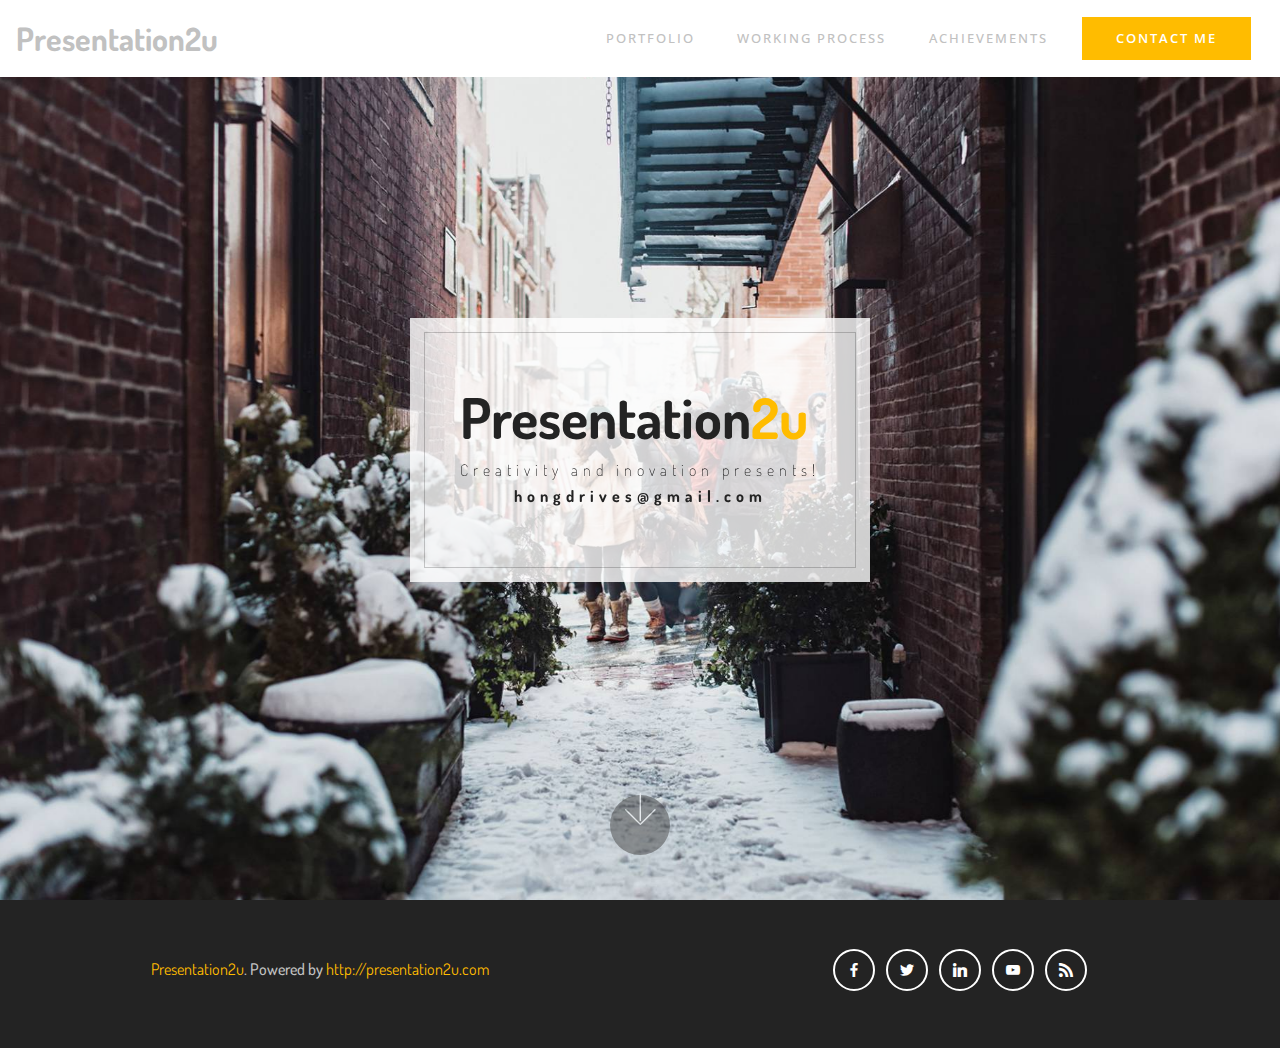
==== commit e8fe4adf: "create github pages" ====
--- a/index.html
+++ b/index.html
@@ -23,7 +23,7 @@
   
 </head>
 <body>
-<section class="menu cid-qBYhRzwflp" once="menu" id="menu2-0" data-rv-view="32">
+<section class="menu cid-qBYhRzwflp" once="menu" id="menu2-0" data-rv-view="95">
 
     
     
@@ -31,7 +31,7 @@
     <nav class="navbar navbar-dropdown navbar-fixed-top navbar-expand-lg">
         <div class="navbar-brand">
             
-            <span class="navbar-caption-wrap"><a class="navbar-caption text-warning display-2" href="https://mobirise.com">
+            <span class="navbar-caption-wrap"><a class="navbar-caption text-warning display-2" href="index.html">
                     Presentation2u</a></span>
         </div>
         <button class="navbar-toggler" type="button" data-toggle="collapse" data-target="#navbarSupportedContent" aria-controls="navbarNavAltMarkup" aria-expanded="false" aria-label="Toggle navigation">
@@ -52,14 +52,14 @@
                 <li class="nav-item">
                     <a class="nav-link link text-warning display-4" href="http://presentation2u.com/">ACHIEVEMENTS</a>
                 </li></ul>
-            <div class="navbar-buttons mbr-section-btn"><a class="btn btn-md btn-primary display-4" href="page1.html">
+            <div class="navbar-buttons mbr-section-btn"><a class="btn btn-md btn-primary display-4" href="https://mobirise.com">
                     CONTACT ME
                 </a></div>
       </div>
     </nav>
 </section>
 
-<section class="cid-qBYjPBxUb4 mbr-fullscreen mbr-parallax-background" id="header1-7" data-rv-view="34">
+<section class="cid-qBYjPBxUb4 mbr-fullscreen mbr-parallax-background" id="header1-7" data-rv-view="97">
 
     
 
@@ -69,7 +69,7 @@
         <div class="col-md-12">
             <div class="slider-text  slider-text-two">
               <h2 class="mbr-section-title mbr-fonts-style mbr-bold align-center display-1">Presentation<span>2u</span>&nbsp;</h2>
-              <h4 class="mbr-text mbr-fonts-style align-center display-7">Creativity and inovation presents!<br></h4><h4>
+              <h4 class="mbr-text mbr-fonts-style align-center display-7">Creativity and inovation presents!<br><strong>hongdrives@gmail.com</strong></h4><h4>
             </h4></div>
         </div>
       </div>
@@ -81,7 +81,7 @@
     </div>
 </section>
 
-<section class="cid-qBYjPQIEq2" id="footer2-8" data-rv-view="37">
+<section class="cid-qBYjPQIEq2" id="footer2-8" data-rv-view="100">
 
     
 
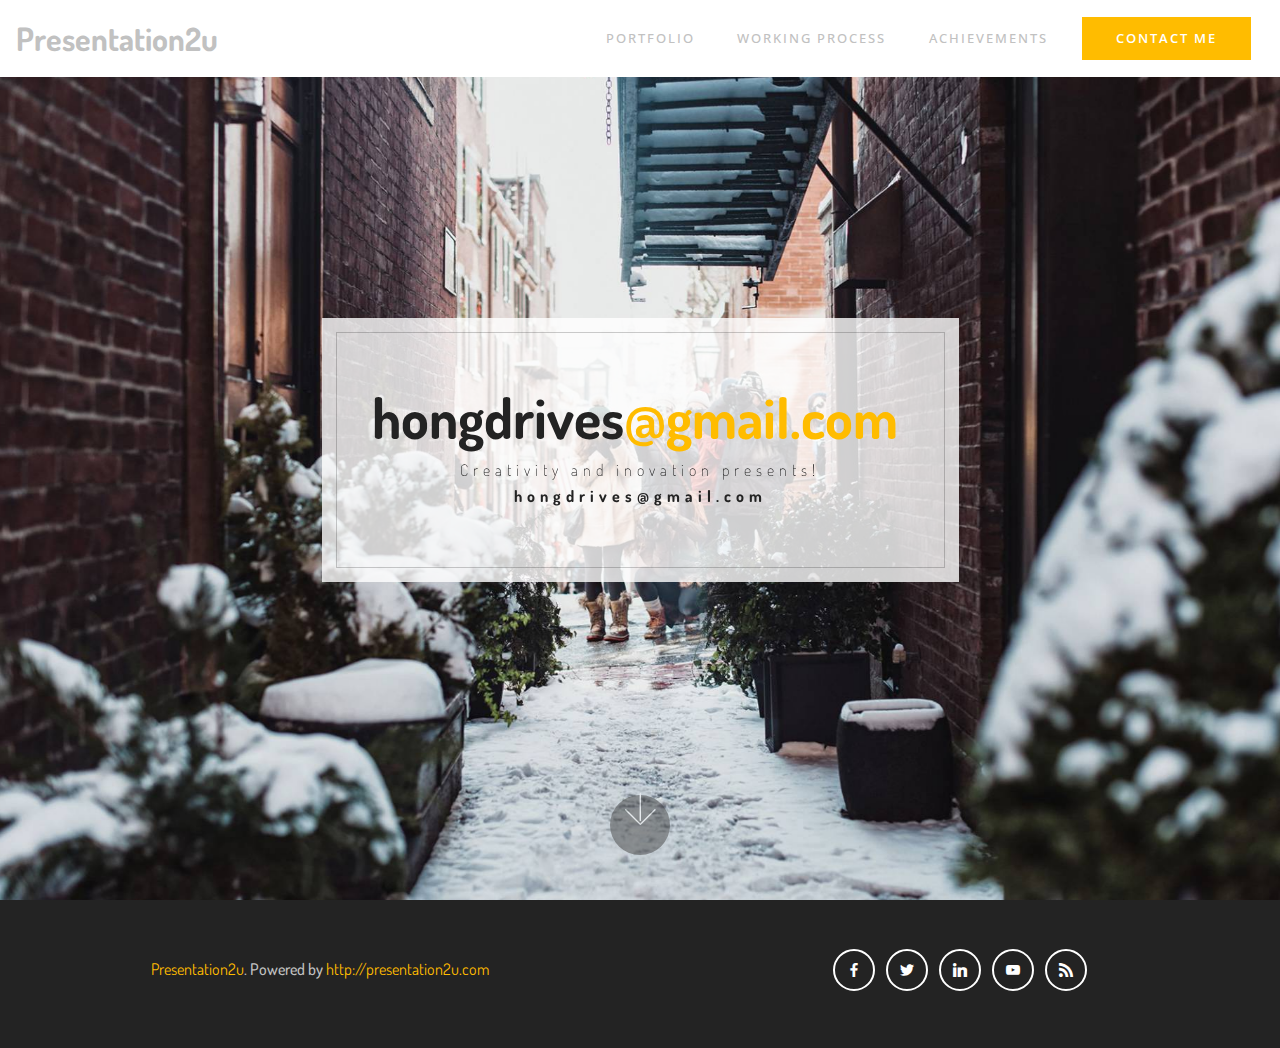
==== commit 26b41d1b: "create github pages" ====
--- a/index.html
+++ b/index.html
@@ -1,11 +1,11 @@
 <!DOCTYPE html>
-<html>
+<html >
 <head>
-  <!-- Site made with Mobirise Website Builder v4.4.0, https://mobirise.com -->
+  <!-- Site made with Mobirise Website Builder v4.8.2, https://mobirise.com -->
   <meta charset="UTF-8">
   <meta http-equiv="X-UA-Compatible" content="IE=edge">
-  <meta name="generator" content="Mobirise v4.4.0, mobirise.com">
-  <meta name="viewport" content="width=device-width, initial-scale=1">
+  <meta name="generator" content="Mobirise v4.8.2, mobirise.com">
+  <meta name="viewport" content="width=device-width, initial-scale=1, minimum-scale=1">
   <link rel="shortcut icon" href="assets/images/202-copy-128x66.png" type="image/x-icon">
   <meta name="description" content="">
   <title>Home</title>
@@ -23,7 +23,7 @@
   
 </head>
 <body>
-<section class="menu cid-qBYhRzwflp" once="menu" id="menu2-0" data-rv-view="95">
+  <section class="menu cid-qBYhRzwflp" once="menu" id="menu2-0">
 
     
     
@@ -59,7 +59,7 @@
     </nav>
 </section>
 
-<section class="cid-qBYjPBxUb4 mbr-fullscreen mbr-parallax-background" id="header1-7" data-rv-view="97">
+<section class="cid-qBYjPBxUb4 mbr-fullscreen mbr-parallax-background" id="header1-7">
 
     
 
@@ -68,7 +68,7 @@
       <div class="row slider-wrapper">
         <div class="col-md-12">
             <div class="slider-text  slider-text-two">
-              <h2 class="mbr-section-title mbr-fonts-style mbr-bold align-center display-1">Presentation<span>2u</span>&nbsp;</h2>
+              <h2 class="mbr-section-title mbr-fonts-style mbr-bold align-center display-1">hongdrives<span>@gmail.com</span>&nbsp;</h2>
               <h4 class="mbr-text mbr-fonts-style align-center display-7">Creativity and inovation presents!<br><strong>hongdrives@gmail.com</strong></h4><h4>
             </h4></div>
         </div>
@@ -81,7 +81,7 @@
     </div>
 </section>
 
-<section class="cid-qBYjPQIEq2" id="footer2-8" data-rv-view="100">
+<section class="cid-qBYjPQIEq2" id="footer2-8">
 
     
 
@@ -97,27 +97,27 @@
                   <ul>
                       <li>
                         <a class="icon-transition" href="#">
-                          <span class="mbr-iconfont socicon-facebook socicon" media-simple="true"></span>
+                          <span class="mbr-iconfont socicon-facebook socicon"></span>
                         </a>
                       </li>
                       <li>
                         <a class="icon-transition" href="#">
-                          <span class="mbr-iconfont socicon-twitter socicon" media-simple="true"></span>
+                          <span class="mbr-iconfont socicon-twitter socicon"></span>
                         </a>
                       </li>
                       <li>
                         <a class="icon-transition" href="#">
-                          <span class="mbr-iconfont socicon-linkedin socicon" media-simple="true"></span>
+                          <span class="mbr-iconfont socicon-linkedin socicon"></span>
                         </a>
                       </li>
                       <li>
                         <a class="icon-transition" href="#">
-                          <span class="mbr-iconfont socicon-youtube socicon" media-simple="true"></span>
+                          <span class="mbr-iconfont socicon-youtube socicon"></span>
                         </a>
                       </li>
                       <li>
                         <a class="icon-transition" href="#">
-                          <span class="mbr-iconfont socicon-rss socicon" style="" media-simple="true"></span>
+                          <span class="mbr-iconfont socicon-rss socicon" style=""></span>
                         </a>
                       </li>
                    </ul>
@@ -132,10 +132,10 @@
   <script src="assets/popper/popper.min.js"></script>
   <script src="assets/tether/tether.min.js"></script>
   <script src="assets/bootstrap/js/bootstrap.min.js"></script>
-  <script src="assets/smooth-scroll/smooth-scroll.js"></script>
-  <script src="assets/touch-swipe/jquery.touch-swipe.min.js"></script>
-  <script src="assets/jarallax/jarallax.min.js"></script>
-  <script src="assets/social-likes/social-likes.js"></script>
+  <script src="assets/smoothscroll/smooth-scroll.js"></script>
+  <script src="assets/touchswipe/jquery.touch-swipe.min.js"></script>
+  <script src="assets/parallax/jarallax.min.js"></script>
+  <script src="assets/sociallikes/social-likes.js"></script>
   <script src="assets/dropdown/js/script.min.js"></script>
   <script src="assets/theme/js/script.js"></script>
   
